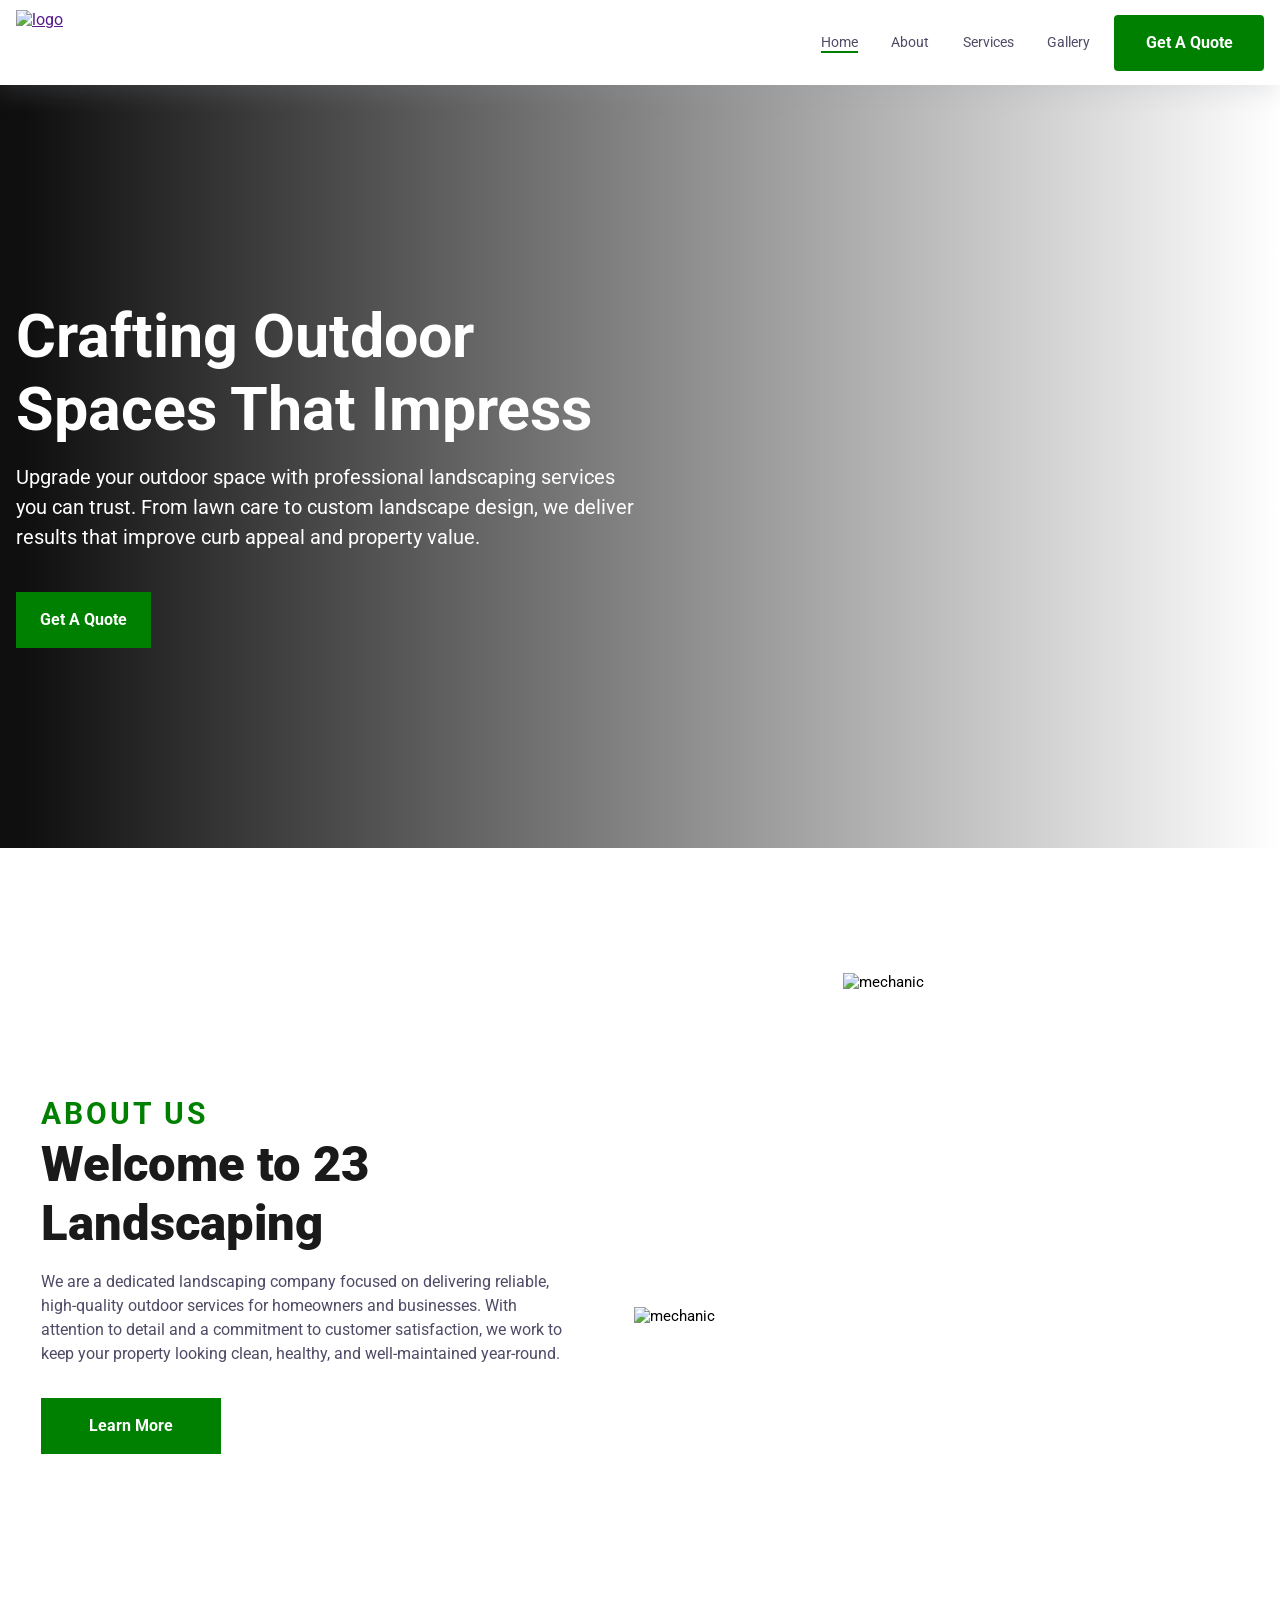
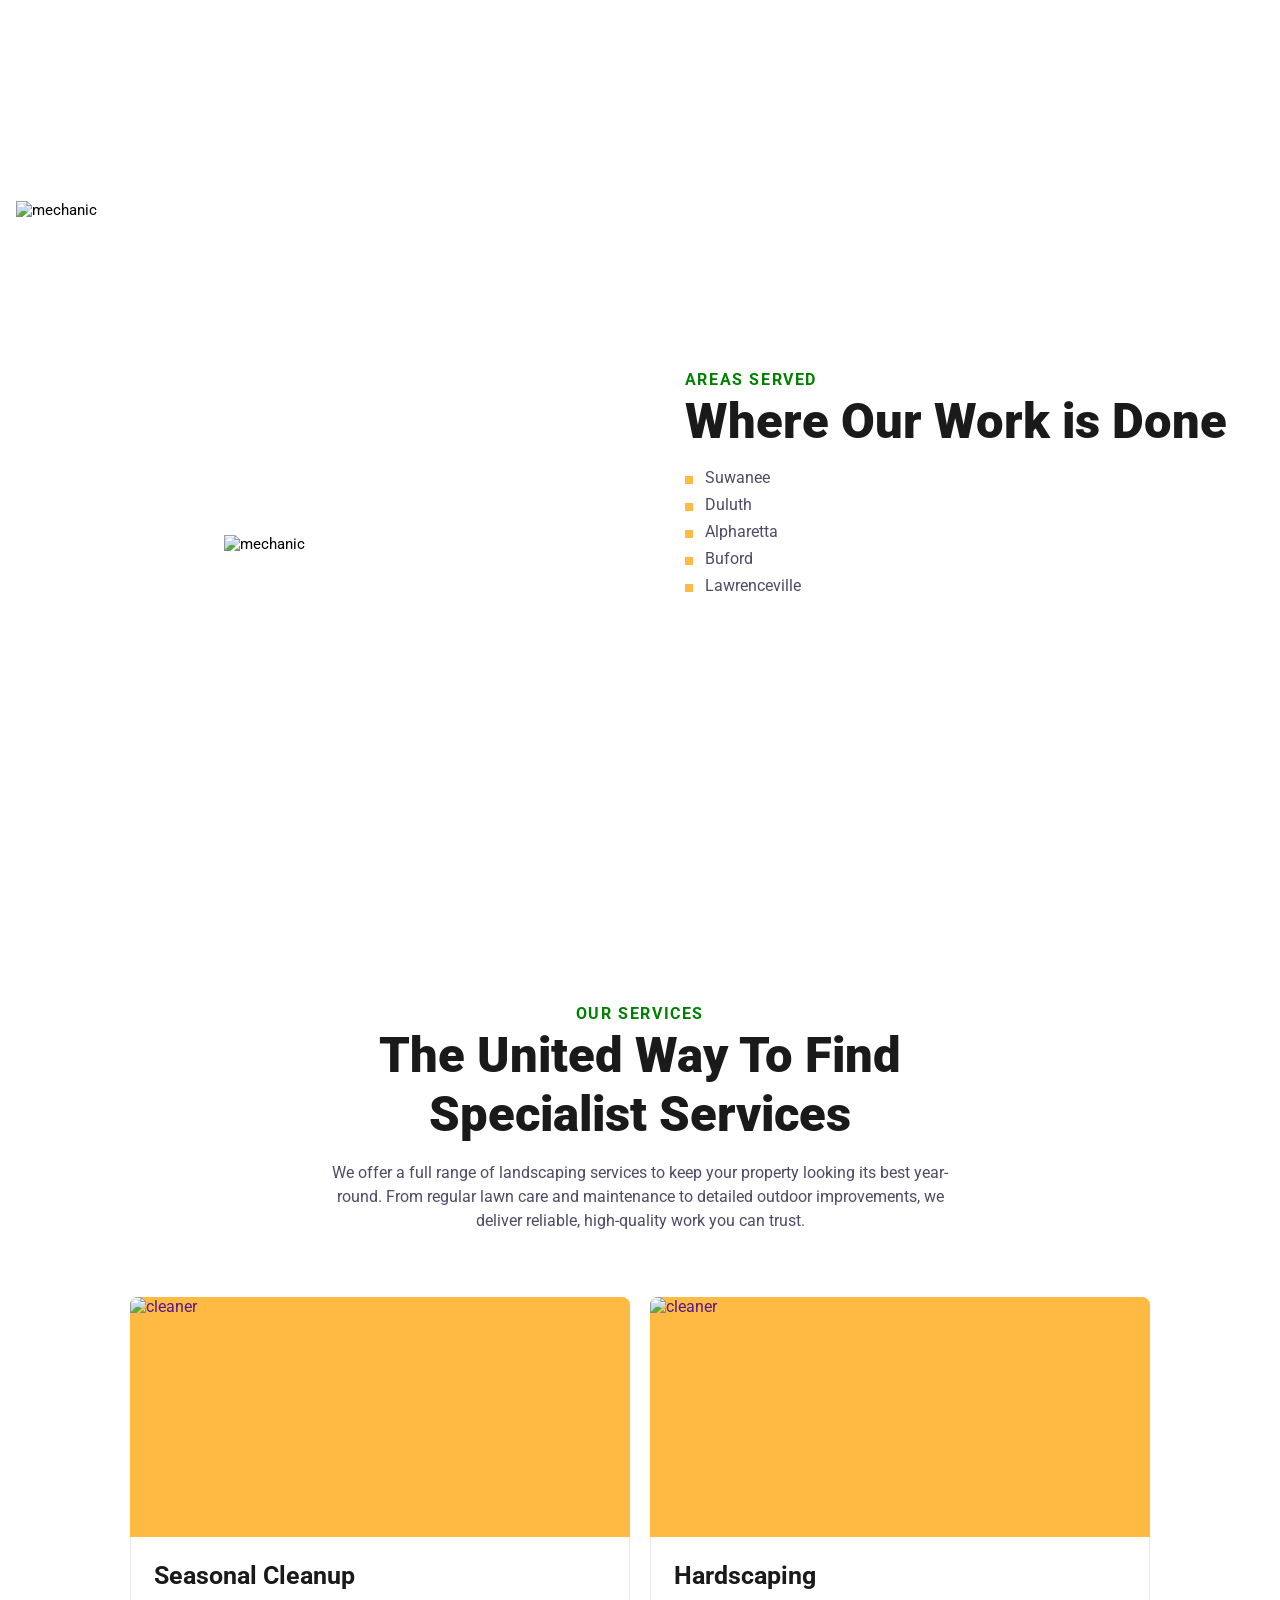
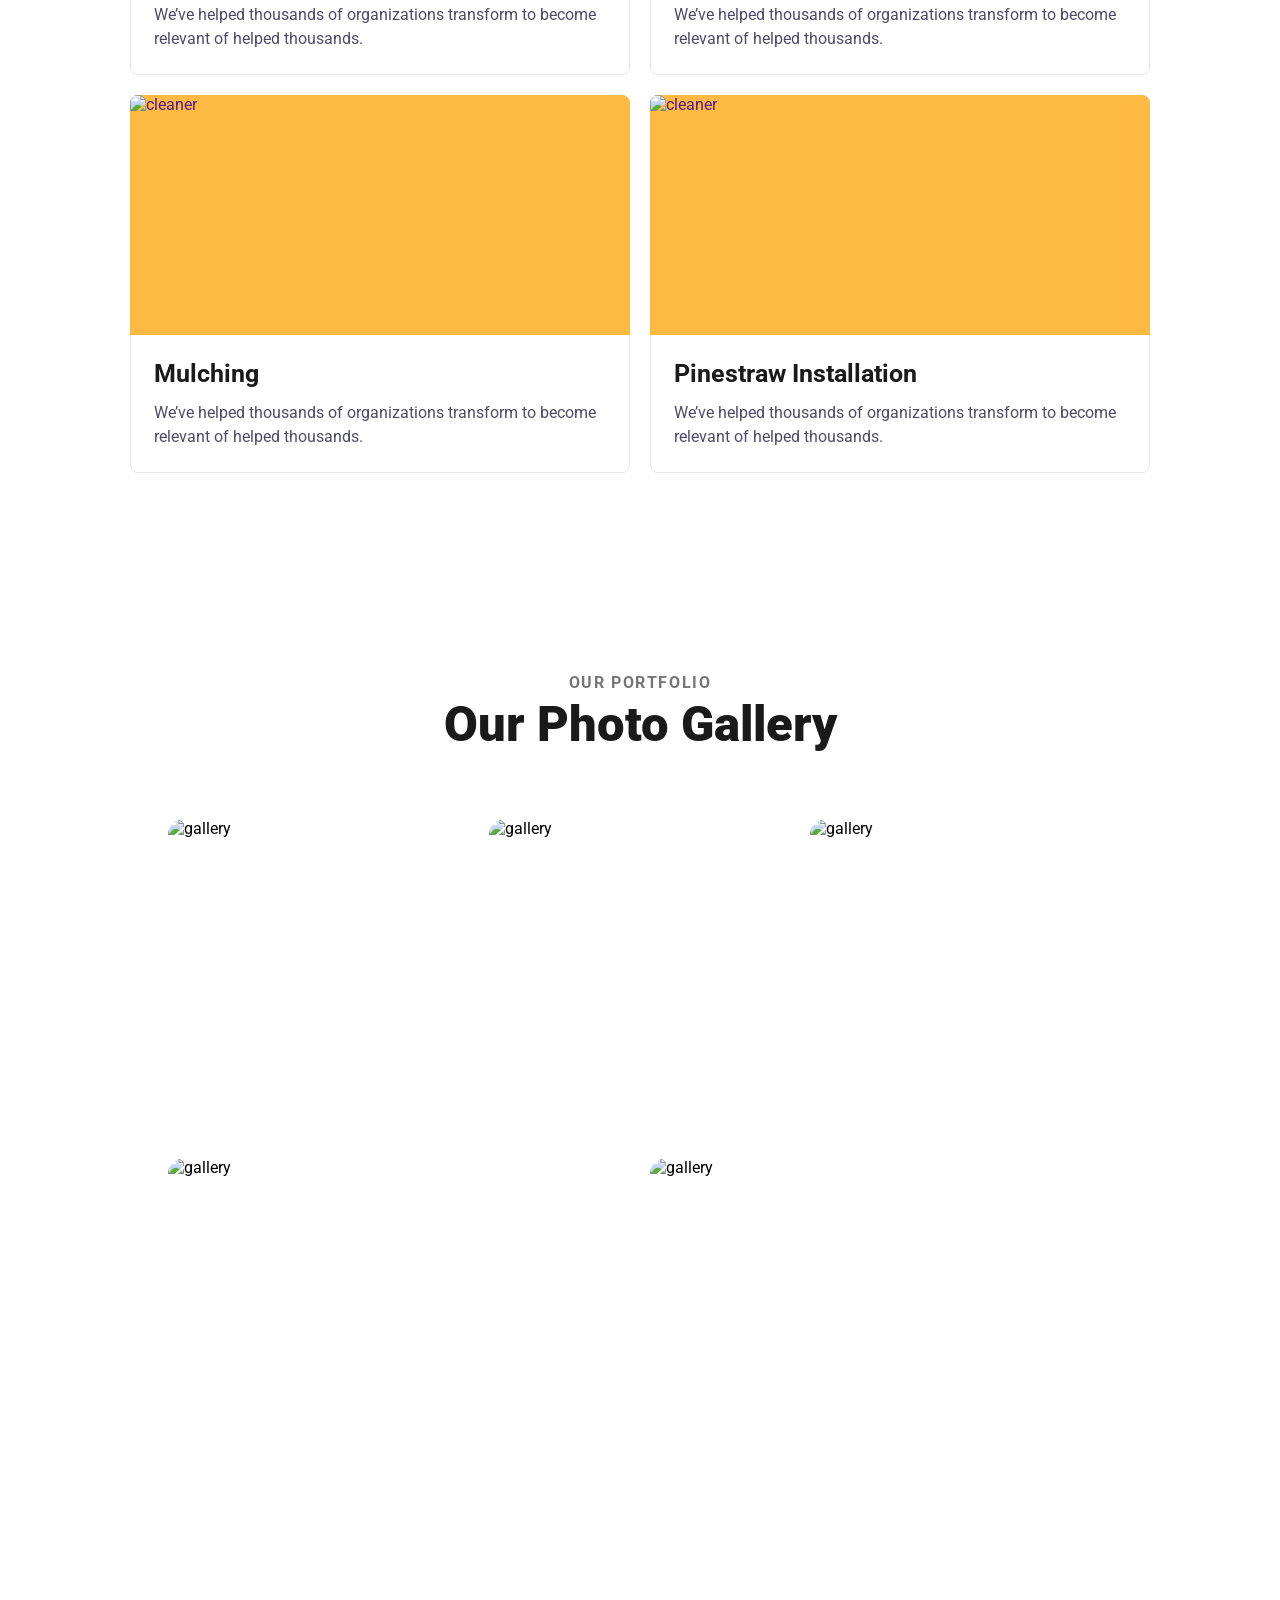
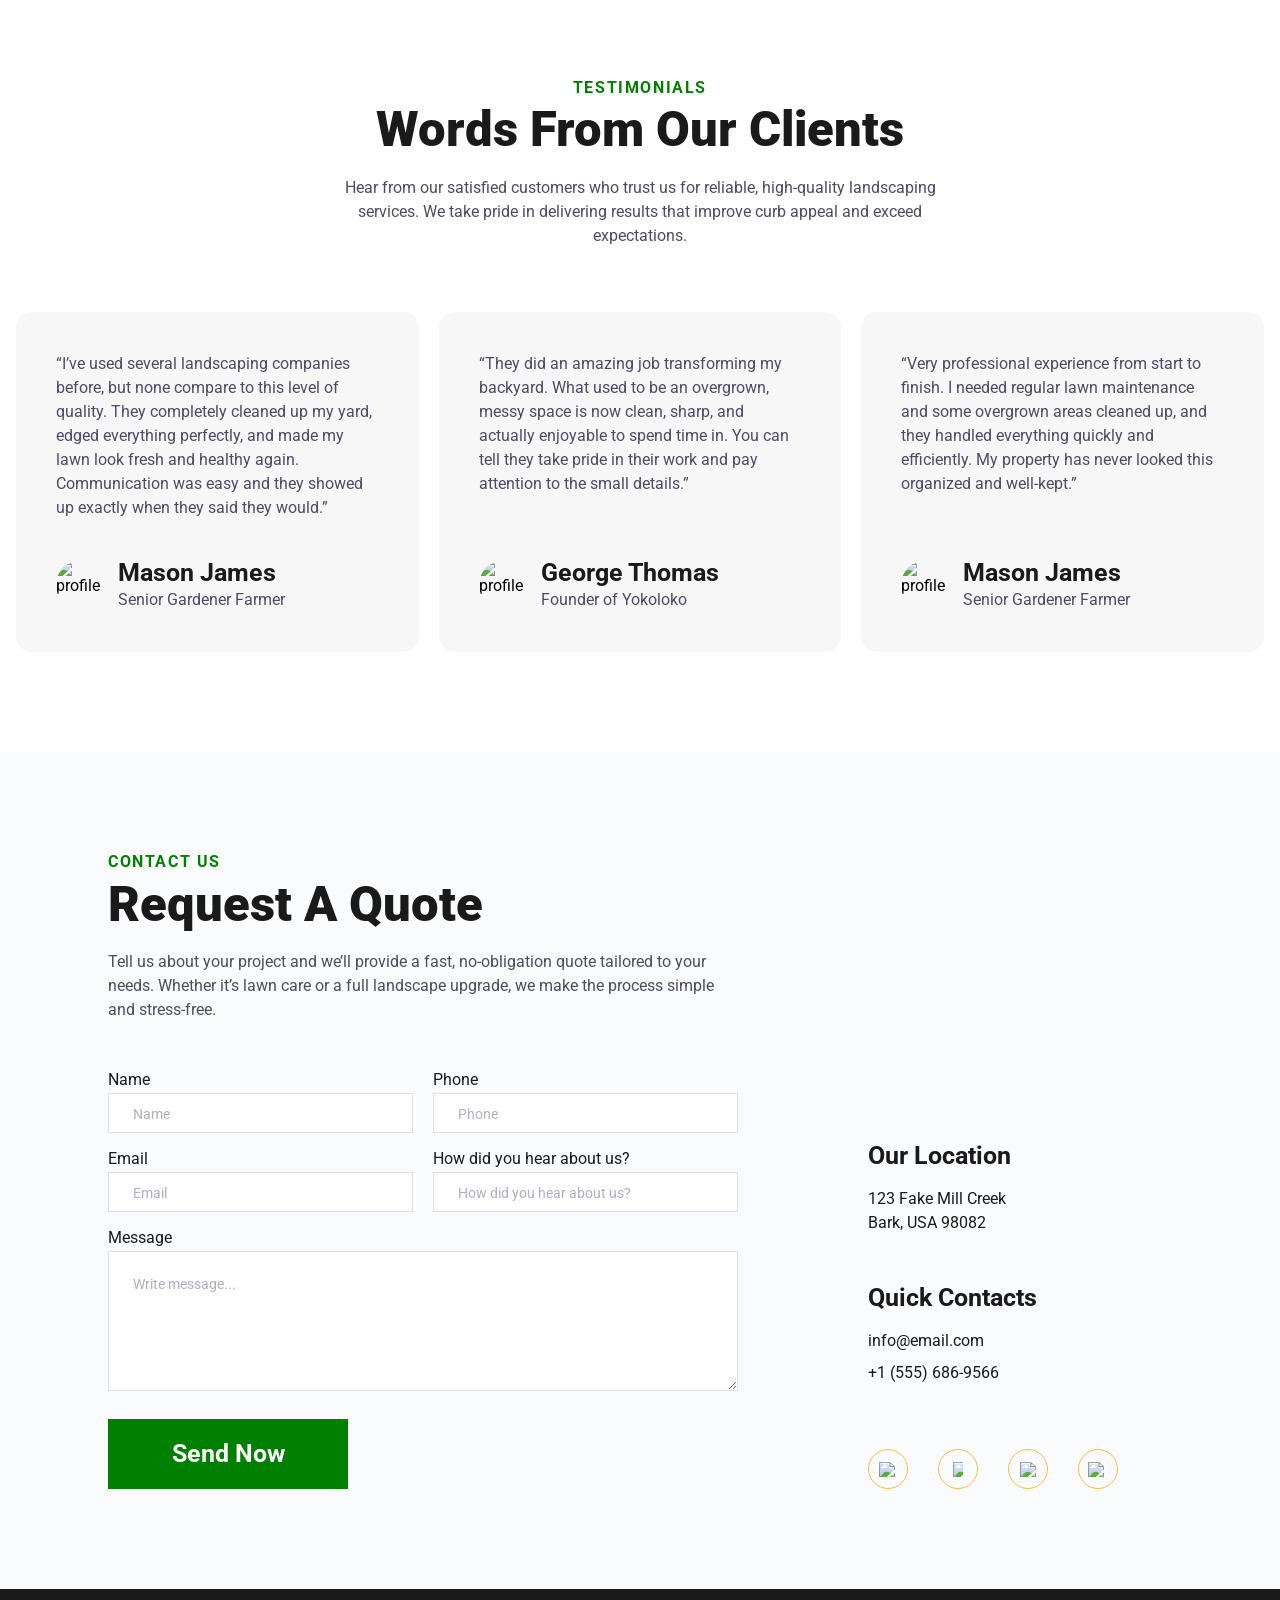
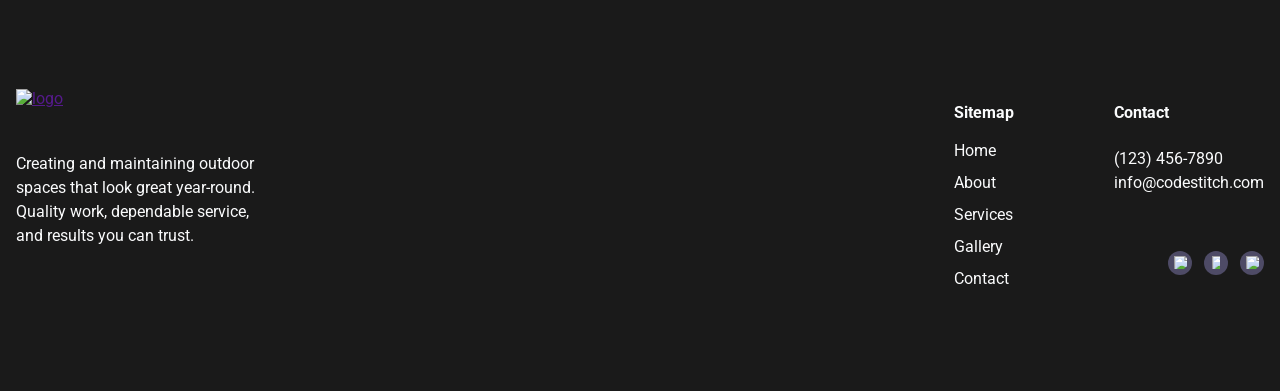
==== index.html @ ae3ed380 "Add files via upload" ====
<!DOCTYPE html>
<html lang="en">
<head>
    <meta charset="UTF-8">
    <meta name="viewport" content="width=device-width, initial-scale=1.0">
    <link href="https://unpkg.com/aos@2.3.1/dist/aos.css" rel="stylesheet">
    <link rel="stylesheet" href="styles.css">
    <title>Document</title>
</head>
<body>
    <!-- ============================================ -->
<!--                 Navigation                   -->
<!-- ============================================ -->

<header id="cs-navigation">
    <div class="cs-container">
        <!--Nav Logo-->
        <a href="" class="cs-logo" aria-label="back to home">
            <img src="https://csimg.nyc3.cdn.digitaloceanspaces.com/Icons%2Flogo-black.svg" alt="logo" width="210" height="29" aria-hidden="true" decoding="async">
        </a>
        <!--Navigation List-->
        <nav class="cs-nav" role="navigation">
            <!--Mobile Nav Toggle-->
            <button class="cs-toggle" aria-label="mobile menu toggle">
                <div class="cs-box" aria-hidden="true">
                    <span class="cs-line cs-line1" aria-hidden="true"></span>
                    <span class="cs-line cs-line2" aria-hidden="true"></span>
                    <span class="cs-line cs-line3" aria-hidden="true"></span>
                </div>
            </button>
            <!-- We need a wrapper div so we can set a fixed height on the cs-ul in case the nav list gets too long from too many dropdowns being opened and needs to have an overflow scroll. This wrapper acts as the background so it can go the full height of the screen and not cut off any overflowing nav items while the cs-ul stops short of the bottom of the screen, which keeps all nav items in view no matter how mnay there are-->
            <div class="cs-ul-wrapper">
                <ul id="cs-expanded" class="cs-ul" aria-expanded="false">
                    <li class="cs-li">
                        <a href="index.html" class="cs-li-link cs-active">
                            Home
                        </a>
                    </li>
                    <li class="cs-li">
                        <a href="about.html" class="cs-li-link">
                            About
                        </a>
                    </li>
                    <li class="cs-li">
                        <a href="services.html" class="cs-li-link">
                            Services
                        </a>
                    </li>
                    <li class="cs-li">
                        <a href="gallery.html" class="cs-li-link">
                            Gallery
                        </a>
                    </li>
                    
                </ul>
            </div>
        </nav>
        <a href="quote.html" class="cs-button-solid cs-nav-button">Get A Quote</a>
        <!--Dark Mode toggle, uncomment button code if you want to enable a dark mode toggle-->
        <!-- <button id="dark-mode-toggle" aria-label="dark mode toggle">
            <svg class="cs-moon" xmlns="http://www.w3.org/2000/svg" viewBox="0 0 480 480" style="enable-background:new 0 0 480 480" xml:space="preserve"><path d="M459.782 347.328c-4.288-5.28-11.488-7.232-17.824-4.96-17.76 6.368-37.024 9.632-57.312 9.632-97.056 0-176-78.976-176-176 0-58.4 28.832-112.768 77.12-145.472 5.472-3.712 8.096-10.4 6.624-16.832S285.638 2.4 279.078 1.44C271.59.352 264.134 0 256.646 0c-132.352 0-240 107.648-240 240s107.648 240 240 240c84 0 160.416-42.688 204.352-114.176 3.552-5.792 3.04-13.184-1.216-18.496z"/></svg>
            <img class="cs-sun" aria-hidden="true" src="https://csimg.nyc3.cdn.digitaloceanspaces.com/Icons%2Fsun.svg" decoding="async" alt="moon" width="15" height="15">
        </button> -->
    </div>
</header>
<!-- ============================================ -->
<!--                    Hero                      -->
<!-- ============================================ -->

<section id="hero-1059">
    <div class="cs-container">
        <div class="cs-content">
            <h1 class="cs-title">Crafting Outdoor Spaces That Impress</h1>
            <p class="cs-text">
               Upgrade your outdoor space with professional landscaping services you can trust. From lawn care to custom landscape design, we deliver results that improve curb appeal and property value.
            </p>
            <a href="quote.html" class="cs-button-solid">Get A Quote</a>
        </div>
    </div>

    <!-- Background Image -->
    <picture class="cs-background">
        <source media="(max-width: 600px)" srcset="https://as2.ftcdn.net/jpg/01/85/97/73/1000_F_185977357_TIxMSZO3cCRmPEjfclaZmpr0Cgdqj2L3.jpg>
        <source media="(min-width: 601px)" srcset="https://as2.ftcdn.net/jpg/01/85/97/73/1000_F_185977357_TIxMSZO3cCRmPEjfclaZmpr0Cgdqj2L3.jpg">
        <img decoding="async" src="https://as2.ftcdn.net/jpg/01/85/97/73/1000_F_185977357_TIxMSZO3cCRmPEjfclaZmpr0Cgdqj2L3.jpg" alt="mechanic" width="2250" height="1500" aria-hidden="true">
    </picture>
</section>
                                

<!-- ============================================ -->
<!--             Side By Side Reverse             -->
<!-- ============================================ -->

<section id="sbsr-1592"   style="margin: 25px;"  data-aos="fade-in" data-aos-duration="1000">
    <div class="cs-container">
        <div class="cs-image-group">
            <!--Top left image-->
            <picture class="cs-picture cs-picture1">
                <!--Mobile Image-->
                <source media="(max-width: 600px)" srcset="https://www.thebulkdepot.com/cdn/shop/files/Raging_red_mulch_in_landscape2_800x.png?v=1765229438">
                <!--Tablet and above Image-->
                <source media="(min-width: 601px)" srcset="https://www.thebulkdepot.com/cdn/shop/files/Raging_red_mulch_in_landscape2_800x.png?v=1765229438">
                <img loading="lazy" decoding="async" src="https://www.thebulkdepot.com/cdn/shop/files/Raging_red_mulch_in_landscape2_800x.png?v=1765229438" alt="mechanic" width="413" height="500">
            </picture>
            <!--Top Right image-->
            <picture class="cs-picture cs-picture2">
                <!--Mobile Image-->
                <source media="(max-width: 600px)" srcset="https://hgtvhome.sndimg.com/content/dam/images/hgtv/stock/2018/1/15/iStock-516844708_colorful-garden-path.jpg.rend.hgtvcom.616.462.suffix/1516141969592.jpeg">
                <!--Tablet and above Image-->
                <source media="(min-width: 601px)" srcset="https://hgtvhome.sndimg.com/content/dam/images/hgtv/stock/2018/1/15/iStock-516844708_colorful-garden-path.jpg.rend.hgtvcom.616.462.suffix/1516141969592.jpeg">
                <img loading="lazy" decoding="async" src="https://hgtvhome.sndimg.com/content/dam/images/hgtv/stock/2018/1/15/iStock-516844708_colorful-garden-path.jpg.rend.hgtvcom.616.462.suffix/1516141969592.jpeg" alt="mechanic" width="413" height="280">
            </picture>
        </div>
        <div class="cs-content">
            <span class="cs-topper" style="font-size: 30px; font-weight: bolder; color: green;" >About us</span>
            <h2 class="cs-title">Welcome to 23 Landscaping</h2>
            <p class="cs-text">
                We are a dedicated landscaping company focused on delivering reliable, high-quality outdoor services for homeowners and businesses. With attention to detail and a commitment to customer satisfaction, we work to keep your property looking clean, healthy, and well-maintained year-round.
            </p>
            <a href="about.html" class="cs-button-solid">Learn More</a>
        </div>
    </div>
</section>

<!-- ============================================ -->
<!--                Side By Side                  -->
<!-- ============================================ -->

<section id="sbs-1591" data-aos="fade-in" data-aos-duration="1000">
    <div class="cs-container">
        <div class="cs-image-group">
            <!--Top left image-->
            <picture class="cs-picture cs-picture1">
                <!--Mobile Image-->
                <source media="(max-width: 600px)" srcset="https://images.landscapingnetwork.com/pictures/images/900x705Max/site_8/block-wall-gray-water-feature-pond-woody-s-custom-landscaping-inc_4736.jpg">
                <!--Tablet and above Image-->
                <source media="(min-width: 601px)" srcset="https://images.landscapingnetwork.com/pictures/images/900x705Max/site_8/block-wall-gray-water-feature-pond-woody-s-custom-landscaping-inc_4736.jpg">
                <img loading="lazy" decoding="async" src="https://images.landscapingnetwork.com/pictures/images/900x705Max/site_8/block-wall-gray-water-feature-pond-woody-s-custom-landscaping-inc_4736.jpg" alt="mechanic" width="413" height="500">
            </picture>
            <!--Top Right image-->
            <picture class="cs-picture cs-picture2">
                <!--Mobile Image-->
                <source media="(max-width: 600px)" srcset="https://ngturf.com/wp-content/uploads/2021/01/lawn-mower-DFXS4Z6-1024x683.jpg">
                <!--Tablet and above Image-->
                <source media="(min-width: 601px)" srcset="https://ngturf.com/wp-content/uploads/2021/01/lawn-mower-DFXS4Z6-1024x683.jpg">
                <img loading="lazy" decoding="async" src="https://ngturf.com/wp-content/uploads/2021/01/lawn-mower-DFXS4Z6-1024x683.jpg" alt="mechanic" width="413" height="280">
            </picture>
        </div>
        <div class="cs-content">
            <span class="cs-topper">Areas Served</span>
            <h2 class="cs-title">Where Our Work is Done</h2>
            <!--                   
    These "Micro Stitches" are to be placed inside the .cs-content group of Side By Side Stitches.  Typically after the .cs-title or .cs-text. They are used to add more design flair to a Stitch as well as convey more information in a different way.
-->

<ul id="list-1165" class="cs-ul">
    <li class="cs-li">Suwanee</li>
    <li class="cs-li">Duluth</li>
    <li class="cs-li">Alpharetta</li>
    <li class="cs-li">Buford</li>
    <li class="cs-li">Lawrenceville</li>
</ul>
                                
        </div>
    </div>
</section>
                                
                                
                                
<!-- ============================================ -->
<!--                   Services                   -->
<!-- ============================================ -->

<section id="services-343">
    <div class="cs-container">
        <div class="cs-content">
            <span class="cs-topper">Our Services</span>
            <h2 class="cs-title">The United Way To Find Specialist Services</h2>
            <p class="cs-text">
                We offer a full range of landscaping services to keep your property looking its best year-round. From regular lawn care and maintenance to detailed outdoor improvements, we deliver reliable, high-quality work you can trust.
            </p>
        </div>
        <ul class="cs-card-group">
            <li class="cs-item">
                <a href="" class="cs-link">
                    <picture class="cs-picture">
                        <source media="(max-width: 600px)" srcset="https://images.squarespace-cdn.com/content/v1/65f35e17d9820021e474b7a2/d510ab65-2041-4295-8ba4-3645d401890b/Seasonal+cleanups+in+Upper+Makefield%2C+Bucks+County%2C+and+Montgomery+County%2C+PA">
                        <source media="(min-width: 601px)" srcset="https://images.squarespace-cdn.com/content/v1/65f35e17d9820021e474b7a2/d510ab65-2041-4295-8ba4-3645d401890b/Seasonal+cleanups+in+Upper+Makefield%2C+Bucks+County%2C+and+Montgomery+County%2C+PA">
                        <img loading="lazy" decoding="async" src="https://images.squarespace-cdn.com/content/v1/65f35e17d9820021e474b7a2/d510ab65-2041-4295-8ba4-3645d401890b/Seasonal+cleanups+in+Upper+Makefield%2C+Bucks+County%2C+and+Montgomery+County%2C+PA" alt="cleaner" width="413" height="240" aria-hidden="true">
                    </picture>
                    <h3 class="cs-h3">Seasonal Cleanup</h3>
                    <p class="cs-item-text">
                        We’ve helped thousands of organizations transform to become relevant of helped thousands.
                    </p>
                </a>
            </li>
            <li class="cs-item">
                <a href="" class="cs-link">
                    <picture class="cs-picture">
                        <source media="(max-width: 600px)" srcset="https://encrypted-tbn0.gstatic.com/images?q=tbn:ANd9GcSiUbr_8ETjsMBVFcSiBzWCfssMdMMzGsUn8w&s">
                        <source media="(min-width: 601px)" srcset="https://encrypted-tbn0.gstatic.com/images?q=tbn:ANd9GcSiUbr_8ETjsMBVFcSiBzWCfssMdMMzGsUn8w&s">
                        <img loading="lazy" decoding="async" src="https://encrypted-tbn0.gstatic.com/images?q=tbn:ANd9GcSiUbr_8ETjsMBVFcSiBzWCfssMdMMzGsUn8w&s" alt="cleaner" width="413" height="240" aria-hidden="true">
                    </picture>
                    <h3 class="cs-h3">Hardscaping</h3>
                    <p class="cs-item-text">
                        We’ve helped thousands of organizations transform to become relevant of helped thousands.
                    </p>
                </a>
            </li>
            <li class="cs-item">
                <a href="" class="cs-link">
                    <picture class="cs-picture">
                        <source media="(max-width: 600px)" srcset="https://sargentsgardens.com/wp-content/uploads/2022/05/BDP-06-Red-Mulch.jpg">
                        <source media="(min-width: 601px)" srcset="https://sargentsgardens.com/wp-content/uploads/2022/05/BDP-06-Red-Mulch.jpg">
                        <img loading="lazy" decoding="async" src="https://sargentsgardens.com/wp-content/uploads/2022/05/BDP-06-Red-Mulch.jpg" alt="cleaner" width="413" height="240" aria-hidden="true">
                    </picture>
                    <h3 class="cs-h3">Mulching</h3>
                    <p class="cs-item-text">
                        We’ve helped thousands of organizations transform to become relevant of helped thousands.
                    </p>
                </a>
            </li>
            <li class="cs-item">
                <a href="" class="cs-link">
                    <picture class="cs-picture">
                        <source media="(max-width: 600px)" srcset="https://www.hafners.com/images/stories/mulch/pine-straw.jpg">
                        <source media="(min-width: 601px)" srcset="https://www.hafners.com/images/stories/mulch/pine-straw.jpg">
                        <img loading="lazy" decoding="async" src="https://www.hafners.com/images/stories/mulch/pine-straw.jpg" alt="cleaner" width="413" height="240" aria-hidden="true">
                    </picture>
                    <h3 class="cs-h3">Pinestraw Installation</h3>
                    <p class="cs-item-text">
                        We’ve helped thousands of organizations transform to become relevant of helped thousands.
                    </p>
                </a>
            </li>
        </ul>
    </div>
</section>
                                
<!-- ============================================ -->
<!--                   Gallery                    -->
<!-- ============================================ -->

<section id="gallery-1152" data-aos="fade-in" data-aos-duration="1000">
    <div class="cs-container">
        <div class="cs-content">
            <span class="cs-topper">Our Portfolio</span>
            <h2 class="cs-title">Our Photo Gallery</h2>
        </div>
        <div class="cs-gallery">
            <!--Picture 1-->
            <picture class="cs-image">
                <source media="(max-width: 600px)" srcset="https://www.extraspace.com/wp-content/uploads/2020/04/landscaping-101.jpg">
                <source media="(min-width: 601px)" srcset="https://www.extraspace.com/wp-content/uploads/2020/04/landscaping-101.jpg">
                <img loading="lazy" decoding="async" src="https://www.extraspace.com/wp-content/uploads/2020/04/landscaping-101.jpg" alt="gallery" width="272" height="320">
            </picture>
            <!--Picture 2-->
            <picture class="cs-image">
                <source media="(max-width: 600px)" srcset="https://i0.wp.com/dennis7dees.com/wp-content/uploads/2021/08/modern-woodland-9.jpg?resize=1080%2C675&ssl=1">
                <source media="(min-width: 601px)" srcset="https://i0.wp.com/dennis7dees.com/wp-content/uploads/2021/08/modern-woodland-9.jpg?resize=1080%2C675&ssl=1">
                <img loading="lazy" decoding="async" src="https://i0.wp.com/dennis7dees.com/wp-content/uploads/2021/08/modern-woodland-9.jpg?resize=1080%2C675&ssl=1" alt="gallery" width="272" height="320">
            </picture>
            <!--Picture 3-->
            <picture class="cs-image">
                <source media="(max-width: 600px)" srcset="https://www.rostlandscaping.com/greenhouse/uploads/2023/12/DJI_0254-HDR-edit-scaled.jpg">
                <source media="(min-width: 601px)" srcset="https://www.rostlandscaping.com/greenhouse/uploads/2023/12/DJI_0254-HDR-edit-scaled.jpg">
                <img loading="lazy" decoding="async" src="https://www.rostlandscaping.com/greenhouse/uploads/2023/12/DJI_0254-HDR-edit-scaled.jpg" alt="gallery" width="272" height="320">
            </picture>
            <!--Picture 4-->
            <picture class="cs-image">
                <source media="(max-width: 600px)" srcset="https://cdn.prod.website-files.com/5cd1e68968db65ba07de7bfb/675bae5947bcdeaa59dcbb1c_Front%20Yard%20Landscaping%20Ideas.jpg">
                <source media="(min-width: 601px)" srcset="https://cdn.prod.website-files.com/5cd1e68968db65ba07de7bfb/675bae5947bcdeaa59dcbb1c_Front%20Yard%20Landscaping%20Ideas.jpg">
                <img loading="lazy" decoding="async" src="https://cdn.prod.website-files.com/5cd1e68968db65ba07de7bfb/675bae5947bcdeaa59dcbb1c_Front%20Yard%20Landscaping%20Ideas.jpg" alt="gallery" width="272" height="320">
            </picture>
            <!--Picture 5-->
            <picture class="cs-image">
                <source media="(max-width: 600px)" srcset="https://www.bloomslandcare.com/wp-content/uploads/2016/10/landscape-design-southlake-tx.jpg">
                <source media="(min-width: 601px)" srcset="https://www.bloomslandcare.com/wp-content/uploads/2016/10/landscape-design-southlake-tx.jpg">
                <img loading="lazy" decoding="async" src="https://www.bloomslandcare.com/wp-content/uploads/2016/10/landscape-design-southlake-tx.jpg" alt="gallery" width="272" height="320">
            </picture>
        </div>
    </div>
</section>

<!-- ============================================ -->
<!--                   Reviews                    -->
<!-- ============================================ -->

<section id="reviews-1455" data-aos="fade-in" data-aos-duration="1000">
    <div class="cs-container">
        <div class="cs-content">
            <!--Yellow Quote-->
            
            <span class="cs-topper">Testimonials</span>
            <h2 class="cs-title">Words From Our Clients</h2>
            <p class="cs-text">
                Hear from our satisfied customers who trust us for reliable, high-quality landscaping services. We take pride in delivering results that improve curb appeal and exceed expectations.
        </div>
        <ul class="cs-card-group">
            <li class="cs-item">
                <p class="cs-review">
                    “I’ve used several landscaping companies before, but none compare to this level of quality. They completely cleaned up my yard, edged everything perfectly, and made my lawn look fresh and healthy again. 
                    Communication was easy and they showed up exactly when they said they would.”
                </p>
                <div class="cs-flex-group">
                    <picture class="cs-picture">
                        <img class="cs-profile" src="https://csimages2.nyc3.digitaloceanspaces.com/Images/People/masonjames.jpg" decoding="async" alt="profile" width="50" height="50" aria-hidden="true" loading="lazy">
                    </picture>
                    <span class="cs-name">
                        Mason James
                        <span class="cs-job">Senior Gardener Farmer</span>
                    </span>
                </div>
            </li>
            <li class="cs-item">
                <p class="cs-review">
                   “They did an amazing job transforming my backyard. What used to be an overgrown, messy space is now clean, sharp, and actually enjoyable to spend time in. You can tell they take pride in their work and pay attention to the small details.”
                </p>
                <div class="cs-flex-group">
                    <picture class="cs-picture">
                        <img class="cs-profile" src="https://csimages2.nyc3.digitaloceanspaces.com/Images/People/georgethomas.jpg" decoding="async" alt="profile" width="50" height="50" aria-hidden="true" loading="lazy">
                    </picture>
                    <span class="cs-name">
                        George Thomas
                        <span class="cs-job">Founder of Yokoloko</span>
                    </span>
                </div>
            </li>
            <li class="cs-item">
                <p class="cs-review">
                    “Very professional experience from start to finish. I needed regular lawn maintenance and some overgrown areas cleaned up, and they handled everything quickly and efficiently. My property has never looked this organized and well-kept.”
                </p>
                <div class="cs-flex-group">
                    <picture class="cs-picture">
                        <img class="cs-profile" src="https://csimages2.nyc3.digitaloceanspaces.com/Images/People/masonjames.jpg" decoding="async" alt="profile" width="50" height="50" aria-hidden="true" loading="lazy">
                    </picture>
                    <span class="cs-name">
                        Mason James
                        <span class="cs-job">Senior Gardener Farmer</span>
                    </span>
                </div>
            </li>
        </ul>
    </div>
</section>
                                

<!-- ============================================ -->
<!--                   Contact                    -->
<!-- ============================================ -->

<section id="contact-569" data-aos="fade-in" data-aos-duration="1000">
    <div class="cs-container">
        <div class="cs-left">
            <div class="cs-content">
                <span class="cs-topper">Contact Us</span>
                <h2 class="cs-title">Request A Quote</h2>
                <p class="cs-text">
                    Tell us about your project and we’ll provide a fast, no-obligation quote tailored to your needs. Whether it’s lawn care or a full landscape upgrade, we make the process simple and stress-free.
                </p>
            </div>
            <!--Form-->
            <form class="cs-form" id="cs-form-569" name="Contact Form" method="post">
                <label class="cs-label">
                    Name
                    <input class="cs-input" required type="text" id="name-569" name="name" placeholder="Name">
                </label>
                <label class="cs-label">
                    Phone
                    <input class="cs-input" required type="text" id="phone-569" name="phone" placeholder="Phone">
                </label>
                <label class="cs-label">
                    Email
                    <input class="cs-input" required type="text" id="email-569" name="email" placeholder="Email">
                </label>
                <label class="cs-label">
                    How did you hear about us?
                    <input class="cs-input" required type="text" id="hear-569" name="heat" placeholder="How did you hear about us?">
                </label>
                <label class="cs-label cs-message">
                    Message
                    <textarea class="cs-input cs-textarea" required name="Message" id="message-569" placeholder="Write message..."></textarea>
                </label>
                <button class="cs-submit" type="submit" style="background-color: green; color: white;">Send Now</button>
            </form>
        </div>
        <div class="cs-right">
            <!--Address-->
            <div class="cs-flex">
                <span class="cs-header">Our Location</span>
                <a href="" class="cs-link">123 Fake Mill Creek<br> Bark, USA 98082</a>
            </div>
            <!--Contacts-->
            <div class="cs-flex">
                <span class="cs-header">Quick Contacts</span>
                <a href="" class="cs-link">info@email.com</a>
                <a href="tel:555-689-9566" class="cs-link cs-phone">+1 (555) 686-9566</a>
            </div>
            <!--Social-->
            <ul class="cs-social">
                <li class="cs-li">
                    <a class="cs-social-link" href="" aria-label="visit twitter">
                        <img class="cs-icon" src="https://csimg.nyc3.cdn.digitaloceanspaces.com/Contact-Page/twitter-gold.svg" alt="icon" width="18" height="15" decoding="async" aria-hidden="true">
                    </a>
                </li>
                <li class="cs-li">
                    <a class="cs-social-link" href="" aria-label="visit facebook">
                        <img class="cs-icon" src="https://csimg.nyc3.cdn.digitaloceanspaces.com/Contact-Page/facebook-gold.svg" alt="icon" width="10" height="15" decoding="async" aria-hidden="true">
                    </a>
                </li>
                <li class="cs-li">
                    <a class="cs-social-link" href="" aria-label="visit linkedin">
                        <img class="cs-icon" src="https://csimg.nyc3.cdn.digitaloceanspaces.com/Contact-Page/linkedin-gold.svg" alt="icon" width="16" height="15" decoding="async" aria-hidden="true">
                    </a>
                </li>
                <li class="cs-li">
                    <a class="cs-social-link" href="" aria-label="visit youtube">
                        <img class="cs-icon" src="https://csimg.nyc3.cdn.digitaloceanspaces.com/Contact-Page/youtube-gold.svg" alt="icon" width="21" height="15" decoding="async" aria-hidden="true">
                    </a>
                </li>
            </ul>
        </div>
    </div>
</section>
                                
                                
<!-- ============================================ -->
<!--                   Footer                     -->
<!-- ============================================ -->

<footer id="cs-footer-269">
    <div class="cs-container">
        <!-- Logo Group -->
        <div class="cs-logo-group">
            <a aria-label="go back to home" class="cs-logo" href="">
                <img class="cs-logo-img light" aria-hidden="true" loading="lazy" decoding="async" src="https://csimg.nyc3.digitaloceanspaces.com/Footer/logo-light.svg" alt="logo" width="240" height="32">
            </a>
            <p class="cs-text">
                Creating and maintaining outdoor spaces that look great year-round. Quality work, dependable service, and results you can trust.
            </p>
        </div>
        <!-- Links -->
        <ul class="cs-nav">
            <li class="cs-nav-li">
                <span class="cs-header">Sitemap</span>
            </li>
            <li class="cs-nav-li">
                <a class="cs-nav-link" href="index.html">Home</a>
            </li>
            <li class="cs-nav-li">
                <a class="cs-nav-link" href="about.html">About</a>
            </li>
            <li class="cs-nav-li">
                <a class="cs-nav-link" href="services.html">Services</a>
            </li>
            <li class="cs-nav-li">
                <a class="cs-nav-link" href="gallery.html">Gallery</a>
            </li>
            <li class="cs-nav-li">
                <a class="cs-nav-link" href="quote.html">Contact</a>
            </li>
        </ul>
        <!-- Contact Info -->
        <ul class="cs-contact">
            <li class="cs-nav-li">
                <span class="cs-header">Contact</span>
            </li>
            <li class="cs-contact-li">
                <a class="cs-contact-link" href="tel: 123-456-7890">(123) 456-7890</a>
            </li>
            <li class="cs-contact-li">
                <a class="cs-contact-link" href="mailto:info@codestitch.com">info@codestitch.com</a>
            </li>
            <!-- Social Media -->
            <li class="cs-contact-li cs-social-group">
                <div class="cs-social">
                    <a class="cs-social-link" aria-label="visit google profile" href="">
                        <img class="cs-social-img" aria-hidden="true" loading="lazy" decoding="async" src="https://csimg.nyc3.digitaloceanspaces.com/Social/google.svg" alt="google" width="11" height="11">
                    </a>
                    <a class="cs-social-link" aria-label="visit facebook profile" href="">
                        <img class="cs-social-img" aria-hidden="true" loading="lazy" decoding="async" src="https://csimg.nyc3.digitaloceanspaces.com/Social/Facebook.svg" alt="facebook" width="6" height="11">
                    </a>
                    <a class="cs-social-link" aria-label="visit instagram profile" href="">
                        <img class="cs-social-img" aria-hidden="true" loading="lazy" decoding="async" src="https://csimg.nyc3.digitaloceanspaces.com/Social/instagram.svg" alt="instagram" width="11" height="11">
                    </a>
                </div>
            </li>
        </ul>
    </div>
</footer>
                                
                                


<script src="script.js"></script>
</body>

<script src="https://unpkg.com/aos@2.3.1/dist/aos.js"></script>
<script>
    AOS.init();
  </script>
</html>
---- styles.css ----
@import url('https://fonts.googleapis.com/css2?family=Mukta:wght@700&family=Poppins:wght@500&family=Roboto+Slab:wght@300;700&family=Roboto:ital,wght@0,400;0,900;1,400&display=swap');

:root {
    /* Add these styles to your global stylesheet, which is used across all site pages. You only need to do this once. All elements in the library derive their variables and base styles from this central sheet, simplifying site-wide edits. For instance, if you want to modify how your h2's appear across the site, you just update it once in the global styles, and the changes apply everywhere. */
    --primary: #008000;
    --primaryLight: #ffba43;
    --secondary: #ffba43;
    --secondaryLight: #ffba43;
    --headerColor: #1a1a1a;
    --bodyTextColor: #4e4b66;
    --bodyTextColorWhite: #fafbfc;
    /* 13px - 16px */
    --topperFontSize: clamp(0.8125rem, 1.6vw, 1rem);
    /* 31px - 49px */
    --headerFontSize: clamp(1.9375rem, 3.9vw, 3.0625rem);
    --bodyFontSize: 1rem;
    /* 60px - 100px top and bottom */
    --sectionPadding: clamp(3.75rem, 7.82vw, 6.25rem) 1rem;
}

body {
    margin: 0;
    padding: 0;
}

*, *:before, *:after {
    /* prevents padding from affecting height and width */
    box-sizing: border-box;
}
.cs-topper {
    font-size: var(--topperFontSize);
    line-height: 1.2em;
    text-transform: uppercase;
    text-align: inherit;
    letter-spacing: .1em;
    font-weight: 700;
    color: var(--primary);
    margin-bottom: 0.25rem;
    display: block;
}

.cs-title {
    font-size: var(--headerFontSize);
    font-weight: 900;
    line-height: 1.2em;
    text-align: inherit;
    max-width: 43.75rem;
    margin: 0 0 1rem 0;
    color: var(--headerColor);
    position: relative;
}

.cs-text {
    font-size: var(--bodyFontSize);
    line-height: 1.5em;
    text-align: inherit;
    width: 100%;
    max-width: 40.625rem;
    margin: 0;
    color: var(--bodyTextColor);
}
                            

*{
    box-sizing: border-box;
    margin: 0;
    padding: 0;
    font-family: 'Roboto', sans-serif;
}


.hero{
    min-height: 100vh;
    width: 100%;
    background: rgba(0,0,0,0.7) url('https://cdn.wallpapersafari.com/4/37/necmzC.jpg');
    background-blend-mode: darken;
    background-position: center;
    background-size: cover;
    position: relative;
}

.text{
    text-align: center;
    position: absolute;
    color: white;
    top:50%;
    left:50%;
    transform: translate(-50%, -50%);
}

.text h1{
    font-size: 40px;
}


/*-- -------------------------- -->
<---     Mobile Navigation      -->
<--- -------------------------- -*/
/* Mobile - 1023px */
@media only screen and (max-width: 63.9375rem) {
  body.cs-open {
    overflow: hidden;
  }
  #cs-navigation {
    width: 100%;
    /* prevents padding and border from affecting height and width */
    box-sizing: border-box;
    padding: 0.75rem 1rem;
    background-color: #fff;
    box-shadow: rgba(149, 157, 165, 0.2) 0px 8px 24px;
    position: fixed;
    z-index: 10000;
  }
  #cs-navigation:before {
    content: "";
    width: 100%;
    height: 0vh;
    background: rgba(0, 0, 0, 0.6);
    opacity: 0;
    display: block;
    position: absolute;
    top: 100%;
    right: 0;
    z-index: -1100;
    transition: height 0.5s, opacity 0.5s;
    -webkit-backdrop-filter: blur(10px);
    backdrop-filter: blur(10px);
  }
  #cs-navigation.cs-active:before {
    height: 150vh;
    opacity: 1;
  }
  #cs-navigation.cs-active .cs-ul-wrapper {
    opacity: 1;
    transform: scaleY(1);
    transition-delay: 0.15s;
  }
  #cs-navigation.cs-active .cs-li {
    opacity: 1;
    transform: translateY(0);
  }
  #cs-navigation .cs-container {
    width: 100%;
    display: flex;
    justify-content: flex-end;
    align-items: center;
  }
  #cs-navigation .cs-logo {
    width: 40%;
    max-width: 9.125rem;
    height: 100%;
    margin: 0 auto 0 0;
    /* prevents padding and border from affecting height and width */
    box-sizing: border-box;
    padding: 0;
    display: flex;
    justify-content: center;
    align-items: center;
    z-index: 10;
  }
  #cs-navigation .cs-logo img {
    width: 100%;
    height: 100%;
    /* ensures the image never overflows the container. It stays contained within it's width and height and expands to fill it then stops once it reaches an edge */
    object-fit: contain;
  }
  #cs-navigation .cs-toggle {
    /* 44px - 48px */
    width: clamp(2.75rem, 6vw, 3rem);
    height: clamp(2.75rem, 6vw, 3rem);
    margin: 0 0 0 auto;
    background-color: transparent;
    border: none;
    border-radius: 0.25rem;
    display: flex;
    justify-content: center;
    align-items: center;
  }
  #cs-navigation .cs-active .cs-line1 {
    top: 50%;
    transform: translate(-50%, -50%) rotate(225deg);
  }
  #cs-navigation .cs-active .cs-line2 {
    top: 50%;
    transform: translate(-50%, -50%) translateY(0) rotate(-225deg);
    transform-origin: center;
  }
  #cs-navigation .cs-active .cs-line3 {
    opacity: 0;
    bottom: 100%;
  }
  #cs-navigation .cs-box {
    /* 24px - 28px */
    width: clamp(1.5rem, 2vw, 1.75rem);
    /* 14px - 16px */
    height: clamp(0.875rem, 1.5vw, 1rem);
    position: relative;
  }
  #cs-navigation .cs-line {
    width: 100%;
    height: 2px;
    background-color: #1a1a1a;
    border-radius: 2px;
    position: absolute;
    left: 50%;
    transform: translateX(-50%);
  }
  #cs-navigation .cs-line1 {
    top: 0;
    transition: transform 0.5s, top 0.3s, left 0.3s;
    animation-duration: 0.7s;
    animation-timing-function: ease;
    animation-direction: normal;
    animation-fill-mode: forwards;
    transform-origin: center;
  }
  #cs-navigation .cs-line2 {
    top: 50%;
    transform: translateX(-50%) translateY(-50%);
    transition: top 0.3s, left 0.3s, transform 0.5s;
    animation-duration: 0.7s;
    animation-timing-function: ease;
    animation-direction: normal;
    animation-fill-mode: forwards;
  }
  #cs-navigation .cs-line3 {
    bottom: 0;
    transition: bottom 0.3s, opacity 0.3s;
  }
  #cs-navigation .cs-ul-wrapper {
    width: 100%;
    height: auto;
    padding-bottom: 2.4em;
    background-color: #fff;
    box-shadow: inset rgba(0, 0, 0, 0.2) 0px 8px 24px;
    opacity: 0;
    position: absolute;
    top: 100%;
    left: 0;
    z-index: -1;
    overflow: hidden;
    transform: scaleY(0);
    transition: transform 0.4s, opacity 0.3s;
    transform-origin: top;
  }
  #cs-navigation .cs-ul {
    width: 100%;
    height: auto;
    max-height: 65vh;
    margin: 0;
    padding: 3rem 0 0 0;
    display: flex;
    flex-direction: column;
    justify-content: flex-start;
    align-items: center;
    gap: 1.25rem;
    overflow: scroll;
  }
  #cs-navigation .cs-li {
    text-align: center;
    list-style: none;
    width: 100%;
    margin-right: 0;
    opacity: 0;
    /* transition from these values */
    transform: translateY(-4.375rem);
    transition: transform 0.6s, opacity 0.9s;
  }
  #cs-navigation .cs-li:nth-of-type(1) {
    transition-delay: 0.05s;
  }
  #cs-navigation .cs-li:nth-of-type(2) {
    transition-delay: 0.1s;
  }
  #cs-navigation .cs-li:nth-of-type(3) {
    transition-delay: 0.15s;
  }
  #cs-navigation .cs-li:nth-of-type(4) {
    transition-delay: 0.2s;
  }
  #cs-navigation .cs-li:nth-of-type(5) {
    transition-delay: 0.25s;
  }
  #cs-navigation .cs-li:nth-of-type(6) {
    transition-delay: 0.3s;
  }
  #cs-navigation .cs-li:nth-of-type(7) {
    transition-delay: 0.35s;
  }
  #cs-navigation .cs-li:nth-of-type(8) {
    transition-delay: 0.4s;
  }
  #cs-navigation .cs-li:nth-of-type(9) {
    transition-delay: 0.45s;
  }
  #cs-navigation .cs-li:nth-of-type(10) {
    transition-delay: 0.5s;
  }
  #cs-navigation .cs-li:nth-of-type(11) {
    transition-delay: 0.55s;
  }
  #cs-navigation .cs-li:nth-of-type(12) {
    transition-delay: 0.6s;
  }
  #cs-navigation .cs-li:nth-of-type(13) {
    transition-delay: 0.65s;
  }
  #cs-navigation .cs-li-link {
    /* 16px - 24px */
    font-size: clamp(1rem, 2.5vw, 1.5rem);
    line-height: 1.2em;
    text-decoration: none;
    margin: 0;
    color: var(--headerColor);
    display: inline-block;
    position: relative;
  }
  #cs-navigation .cs-li-link:before {
    /* active state underline */
    content: "";
    width: 100%;
    height: 1px;
    background: currentColor;
    opacity: 1;
    display: none;
    position: absolute;
    bottom: -0.125rem;
    left: 0;
  }
  #cs-navigation .cs-li-link.cs-active:before {
    display: block;
  }
  #cs-navigation .cs-button-solid {
    display: none;
  }
}
/*-- -------------------------- -->
<---     Desktop Navigation     -->
<--- -------------------------- -*/
/* Small Desktop - 1024px */
@media only screen and (min-width: 64rem) {
  #cs-navigation {
    width: 100%;
    /* prevents padding and border from affecting height and width */
    box-sizing: border-box;
    padding: 0 1rem;
    background-color: #fff;
    box-shadow: rgba(149, 157, 165, 0.2) 0px 8px 24px;
    position: fixed;
    z-index: 10000;
  }
  #cs-navigation .cs-container {
    width: 100%;
    max-width: 80rem;
    margin: auto;
    display: flex;
    justify-content: flex-end;
    align-items: center;
    gap: 1.5rem;
  }
  #cs-navigation .cs-toggle {
    display: none;
  }
  #cs-navigation .cs-logo {
    width: 18.4%;
    max-width: 21.875rem;
    height: 4.0625rem;
    /* margin-right auto pushes everything away from it to the right */
    margin: 0 auto 0 0;
    padding: 0;
    display: flex;
    justify-content: center;
    align-items: center;
    z-index: 100;
  }
  #cs-navigation .cs-logo img {
    width: 100%;
    height: 100%;
    /* ensures the image never overflows the container. It stays contained within it's width and height and expands to fill it then stops once it reaches an edge */
    object-fit: contain;
  }
  #cs-navigation .cs-ul {
    width: 100%;
    margin: 0;
    padding: 0;
    display: flex;
    justify-content: flex-start;
    align-items: center;
    /* 20px - 36px */
    gap: clamp(1.25rem, 2.6vw, 2.25rem);
  }
  #cs-navigation .cs-li {
    list-style: none;
    padding: 2rem 0;
    /* prevent flexbox from squishing it */
    flex: none;
  }
  #cs-navigation .cs-li-link {
    /* 14px - 16px */
    font-size: clamp(0.875rem, 1vw, 1rem);
    line-height: 1.5em;
    text-decoration: none;
    margin: 0;
    color: var(--bodyTextColor);
    display: block;
    position: relative;
  }
  #cs-navigation .cs-li-link:hover:before {
    width: 100%;
  }
  #cs-navigation .cs-li-link.cs-active:before {
    width: 100%;
  }
  #cs-navigation .cs-li-link:before {
    /* active state underline */
    content: "";
    width: 0%;
    height: 2px;
    background: var(--primary);
    opacity: 1;
    display: block;
    position: absolute;
    bottom: 0rem;
    left: 0;
    transition: width 0.3s;
  }
  #cs-navigation .cs-button-solid {
    font-size: 1rem;
    font-weight: 700;
    /* 46px - 56px */
    line-height: clamp(2.875em, 5.5vw, 3.5em);
    text-align: center;
    text-decoration: none;
    min-width: 9.375rem;
    margin: 0;
    /* prevents padding from adding to the width */
    box-sizing: border-box;
    padding: 0 1.5rem;
    color: #fff;
    background-color: var(--primary);
    border-radius: 0.25rem;
    display: inline-block;
    position: relative;
    z-index: 1;
  }
  #cs-navigation .cs-button-solid:before {
    content: "";
    width: 0%;
    height: 100%;
    background: #000;
    opacity: 1;
    border-radius: 0.25rem;
    position: absolute;
    top: 0;
    left: 0;
    z-index: -1;
    transition: width 0.3s;
  }
  #cs-navigation .cs-button-solid:hover:before {
    width: 100%;
  }
}

/*-- -------------------------- -->
<---           Hero             -->
<--- -------------------------- -*/

/* Mobile - 360px */
@media only screen and (min-width: 0rem) {
    #hero-1059 {
        /* Centers button */
        text-align: left;
        /* 200px - 300px - leaving extra space for the navigation */
        padding: clamp(12.5rem, 31.95vw, 18.75rem) 1rem 0;
        /* 130px - 200px */
        padding-bottom: clamp(8.125rem, 16.5vw, 12.5rem);
        position: relative;
        z-index: 1;
    }
    #hero-1059 .cs-background {
        width: 100%;
        height: 100%;
        display: block;
        position: absolute;
        top: 0;
        left: 0;
        z-index: -2;
    }
    #hero-1059 .cs-background:before {
        /* Overlay */
        content: "";
        width: 100%;
        height: 100%;
        background: #1a1a1a;
        opacity: 0.84;
        position: absolute;
        display: block;
        top: 0;
        left: 0;
        z-index: 1;
        /* prevents the cursor from interacting with it */
        pointer-events: none;
    }
    #hero-1059 .cs-background img {
        position: absolute;
        top: 0;
        left: 0;
        height: 100%;
        width: 100%;
        object-fit: cover;
        /* makes the top of the image start at the top of the parent */
        object-position: top;
    }
    #hero-1059 .cs-container {
        width: 100%;
        max-width: 80rem;
        margin: auto;
    }
    #hero-1059 .cs-content {
        /* set text align to left if content needs to be left aligned */
        text-align: center;
        width: 100%;
        max-width: 39.375rem;
        display: flex;
        flex-direction: column;
        /* centers content horizontally, set to flex-start to left align */
        align-items: center;
    }
    #hero-1059 .cs-title {
        /* 39px - 61px */
        font-size: clamp(2.4375rem, 6.4vw, 3.8125rem);
        font-weight: 700;
        line-height: 1.2em;
        text-align: inherit;
        max-width: 51.8125rem;
        margin: 0 auto 1rem 0;
        color: #fff;
        position: relative;
    }
    #hero-1059 .cs-text {
        /* 16px - 20px */
        font-size: clamp(1rem, 1.95vw, 1.25rem);
        line-height: 1.5em;
        text-align: inherit;
        width: 100%;
        /* 464px - 622px */
        max-width: clamp(29rem, 60vw, 38.785rem);
        margin: 0 0 2.5rem 0;
        color: #fff;
    }
    #hero-1059 .cs-button-solid {
        font-size: 1rem;
        /* 46px - 56px */
        line-height: clamp(2.875rem, 5.5vw, 3.5rem);
        text-decoration: none;
        font-weight: 700;
        margin: 0;
        color: #fff;
        padding: 0 1.5rem;
        background-color: var(--primary);
        display: inline-block;
        position: relative;
        z-index: 1;
    }
    #hero-1059 .cs-button-solid:before {
        content: "";
        position: absolute;
        display: block;
        height: 100%;
        width: 0%;
        background: #000;
        opacity: 1;
        top: 0;
        left: 0;
        z-index: -1;
        transition: width 0.3s;
    }
    #hero-1059 .cs-button-solid:hover:before {
        width: 100%;
    }
}
/* Tablet - 768px */
@media only screen and (min-width: 48rem) {
    #hero-1059 .cs-content {
        text-align: left;
        align-items: flex-start;
    }
    #hero-1059 .cs-background:before {
        background: linear-gradient(
            to right,
            rgba(0, 0, 0, 0.94) 0%,
            rgba(0, 0, 0, 0.94) 2%,
            rgba(0, 0, 0, 0) 100%
        );
        opacity: 1;
    }
}

                                

/*-- -------------------------- -->
<---   Side By Side Reverse     -->
<--- -------------------------- -*/

/* Mobile - 360px */
@media only screen and (min-width: 0rem) {
  #sbsr-1592 {
    padding: var(--sectionPadding);
  }
  #sbsr-1592 .cs-container {
    width: 100%;
    /* changes to 1280px at desktop */
    max-width: 34.375rem;
    margin: auto;
    display: flex;
    flex-direction: column;
    align-items: center;
    /* 48px - 64px */
    gap: clamp(3rem, 6vw, 4rem);
  }
  #sbsr-1592 .cs-content {
    /* set text align to left if content needs to be left aligned */
    text-align: left;
    width: 100%;
    max-width: 36.625rem;
    display: flex;
    flex-direction: column;
    /* centers content horizontally, set to flex-start to left align */
    align-items: flex-start;
  }
  #sbsr-1592 .cs-text {
    margin-bottom: 1rem;
  }
  #sbsr-1592 .cs-text:last-of-type {
    margin-bottom: 2rem;
  }
  #sbsr-1592 .cs-button-solid {
    font-size: 1rem;
    /* 46px - 56px */
    line-height: clamp(2.875rem, 5.5vw, 3.5rem);
    text-decoration: none;
    font-weight: 700;
    text-align: center;
    margin: 0;
    color: #fff;
    min-width: 9.375rem;
    padding: 0 3rem;
    background-color: var(--primary);
    display: inline-block;
    position: relative;
    z-index: 1;
    /* prevents padding from adding to the width */
    box-sizing: border-box;
  }
  #sbsr-1592 .cs-button-solid:before {
    content: '';
    position: absolute;
    height: 100%;
    width: 0%;
    background: #000;
    opacity: 1;
    top: 0;
    left: 0;
    z-index: -1;
    transition: width .3s;
  }
  #sbsr-1592 .cs-button-solid:hover:before {
    width: 100%;
  }
  #sbsr-1592 .cs-image-group {
    /* scales the whole group based on the view width size and stop when that vales equals .745em, resets at desktop */
    font-size: min(1.959vw, .745em);
    width: 39.375em;
    /* we set a minimum height so it never gets smaller than this value */
    min-height: 39.25em;
    display: block;
    position: relative;
    z-index: 1;
  }
  #sbsr-1592 .cs-picture {
    position: absolute;
  }
  #sbsr-1592 .cs-picture img {
    width: 100%;
    height: 100%;
    object-fit: cover;
    position: absolute;
    top: 0;
    left: 0;
  }
  #sbsr-1592 .cs-picture1 {
    /* the percentage heights allow them to be responsive to the height of the parent cs-image-group. On desktop, when the felxbox is set to aling-items: stretch, the cs-image group will stretch to fill the height of the parent container. So when you add more content to the cs-content group and make it taller, the cs-image group will get taller with it and every image will stretch with the parent, making this entire group responsive to the changing amounts of content next to it */
    width: 25.8125em;
    height: 79.617834%;
    top: 0;
    right: 0;
    z-index: -1;
  }
  #sbsr-1592 .cs-picture2 {
    width: 25.8125em;
    height: 44.585987%;
    bottom: 0;
    left: 0;
    z-index: 10;
  }
}
/* Tablet 768px */
@media only screen and (min-width: 48rem) {
  #sbsr-1592 .cs-container {
    max-width: 80rem;
    flex-direction: row;
    justify-content: space-between;
    align-items: stretch;
  }
  #sbsr-1592 .cs-content {
    /* this padding sets a minimum gap between the top and bottom of the content div and the top and bottom of the cs-image-group */
    padding: 3.75rem 0;
    /* while the cs-image-group will stretch to fill the height of the parent, this property will ensure that the cs-content group aligns itse;f in the center of the parent div instead of stretching */
    align-self: center;
  }
  #sbsr-1592 .cs-image-group {
    font-size: min(1.2vw, 1em);
    flex: none;
    /* sends it to the right in the 2nd position */
    order: 2;
  }
}
                                
/*-- -------------------------- -->
<---         Services           -->
<--- -------------------------- -*/

/* Mobile - 360px */
@media only screen and (min-width: 0rem) {
    #services-343 {
        padding: var(--sectionPadding);
    }
    #services-343 .cs-container {
        width: 100%;
        /* changes to 1440px at tablet */
        max-width: 34.375rem;
        margin: auto;
        display: flex;
        flex-direction: column;
        align-items: center;
        /* 48px - 64px */
        gap: clamp(3rem, 6vw, 4rem);
    }
    #services-343 .cs-content {
        /* set text align to left if content needs to be left aligned */
        text-align: center;
        width: 100%;
        display: flex;
        flex-direction: column;
        /* centers content horizontally, set to flex-start to left align */
        align-items: center;
    }

    #services-343 .cs-card-group {
        width: 100%;
        padding: 0;
        margin: 0;
        display: flex;
        justify-content: center;
        align-items: center;
        flex-direction: column;
        /* 16px - 20px */
        gap: clamp(1rem, 1.6vw, 1.25rem);
    }
    #services-343 .cs-item {
        list-style: none;
        width: 100%;
        max-width: 31.25rem;
        border-radius: 0.5rem;
        background-color: #fff;
        position: relative;
        z-index: 1;
        transition:
            box-shadow 0.3s,
            transform 0.3s;
    }
    #services-343 .cs-item:hover {
        box-shadow: rgba(149, 157, 165, 0.2) 0px 8px 24px;
        transform: translateY(-0.4375rem);
    }
    #services-343 .cs-item:hover .cs-picture img {
        opacity: 0.3;
        transform: scale(1.1);
    }
    #services-343 .cs-item:hover .cs-h3 {
        color: var(--primaryLight);
    }
    #services-343 .cs-item:before {
        /* border, done in pseudo so it can sit under the picture */
        content: "";
        width: 100%;
        height: 100%;
        border-radius: 0.5rem;
        border: 1px solid #e8e8e8;
        /* prevents border from affecting height and width */
        box-sizing: border-box;
        background: transparent;
        opacity: 1;
        position: absolute;
        display: block;
        top: 0;
        left: 0;
        z-index: -1;
    }
    #services-343 .cs-link {
        text-decoration: none;
        /* 16px - 24px */
        padding-bottom: clamp(1rem, 2.2vw, 1.5rem);
        display: block;
    }
    #services-343 .cs-picture {
        width: 100%;
        height: 15rem;
        /* 16px - 24px */
        margin-bottom: clamp(1rem, 2.2vw, 1.5rem);
        border-radius: 0.5rem 0.5rem 0 0;
        background-color: var(--primaryLight);
        /* clips the img tag corners */
        overflow: hidden;
        display: block;
        position: relative;
        z-index: 10;
    }
    #services-343 .cs-picture img {
        position: absolute;
        top: 0;
        left: 0;
        height: 100%;
        width: 100%;
        object-fit: cover;
        transition:
            transform 0.6s,
            opacity 0.3s;
    }
    #services-343 .cs-h3 {
        /* 20px - 25px */
        font-size: clamp(1.25rem, 3vw, 1.5625rem);
        line-height: 1.2em;
        font-weight: 700;
        color: var(--headerColor);
        margin: 0 0 0.75rem 0;
        /* 16px - 24px */
        padding: 0 clamp(1rem, 2vw, 1.5rem);
        transition: color 0.3s;
    }
    #services-343 .cs-item-text {
        /* 14px - 16px  */
        font-size: clamp(0.875rem, 1.5vw, 1rem);
        line-height: 1.5em;
        color: var(--bodyTextColor);
        margin: 0;
        /* 16px - 24px */
        padding: 0 clamp(1rem, 2.2vw, 1.5rem);
    }
}
/* Tablet - 768px */
@media only screen and (min-width: 48rem) {
    #services-343 .cs-container {
        max-width: 90rem;
    }
    #services-343 .cs-card-group {
        flex-direction: row;
        flex-wrap: wrap;
        align-items: stretch;
    }
    #services-343 .cs-item {
        width: 48.9%;
    }
}
/* Desktop - 1300px */
@media only screen and (min-width: 81.25rem) {
    #services-343 .cs-item {
        /* we do this so it's stackable. You can add any number of reviews you want and they will stack and center in the middle. We dont use grid because if you have an odd number of reviews, they don't stay centered.  They align with their grid lines. If you want 4 reviews in a row, lower the width under 22.5vw or 23% to get the desired sizes fit 4 in a row and then stack when you add more */
        width: clamp(23.8%, 23vw, 23.95%);
    }
}

                                
/*-- -------------------------- -->
<---          Gallery           -->
<--- -------------------------- -*/

/* Mobile - 360px */
@media only screen and (min-width: 0rem) {
    #gallery-1152 {
        padding: var(--sectionPadding);
    }
    #gallery-1152 .cs-container {
        width: 100%;
        /* changes to 1280px at large desktop */
        max-width: 59rem;
        margin: auto;
        display: flex;
        flex-direction: column;
        align-items: center;
        /* 48px - 64px */
        gap: clamp(3rem, 6vw, 4rem);
    }
    #gallery-1152 .cs-content {
        /* set text align to left if content needs to be left aligned */
        text-align: center;
        width: 100%;
        display: flex;
        flex-direction: column;
        /* centers content horizontally, set to flex-start to left align */
        align-items: center;
    }

    #gallery-1152 .cs-topper {
        color: #767676;
    }
    #gallery-1152 .cs-title {
        margin: 0;
    }
    #gallery-1152 .cs-gallery {
        width: 100%;
        /* changes to 100% at tablet */
        max-width: 31.25rem;
        padding: 0;
        margin: 0;
        display: grid;
        grid-template-columns: repeat(12, 1fr);
        /* 16px - 20px */
        gap: clamp(1rem, 1.5vw, 1.25rem);
    }
    #gallery-1152 .cs-image {
        /* 260px - 360px */
        min-height: clamp(16.25rem, 60vw, 20rem);
        border-radius: 1rem;
        /* clips the image corners */
        overflow: hidden;
        display: block;
        grid-column: span 12;
        grid-row: span 1;
        position: relative;
    }
    #gallery-1152 .cs-image img {
        position: absolute;
        top: 0;
        left: 0;
        height: 100%;
        width: 100%;
        /* makes it act like a background image */
        object-fit: cover;
    }
}
/* Tablet - 700px */
@media only screen and (min-width: 43.75rem) {
    #gallery-1152 .cs-gallery {
        max-width: 100%;
        grid-template-rows: 1fr;
    }
    #gallery-1152 .cs-image {
        grid-column: span 4;
    }
    #gallery-1152 .cs-image:nth-of-type(4),
    #gallery-1152 .cs-image:nth-of-type(5) {
        grid-column: span 6;
    }
}
/* Large Desktop - 1300px */
@media only screen and (min-width: 81.25rem) {
    #gallery-1152 .cs-container {
        max-width: 80rem;
    }
    #gallery-1152 .cs-gallery {
        grid-template-columns: repeat(5, 1fr);
    }
    #gallery-1152 .cs-image {
        grid-column: span 1;
    }
    #gallery-1152 .cs-image:nth-of-type(4),
    #gallery-1152 .cs-image:nth-of-type(5) {
        grid-column: span 1;
    }
}

                                
/*-- -------------------------- -->
<---          Contact           -->
<--- -------------------------- -*/

/* Mobile - 360px */
@media only screen and (min-width: 0rem) {
    #contact-569 {
        padding: var(--sectionPadding);
        background-color: #fafbfc;
        position: relative;
        z-index: 1;
    }
    #contact-569 .cs-container {
        width: 100%;
        /* changes to 1064px at desktop */
        max-width: 34.375rem;
        margin: auto;
        display: flex;
        justify-content: center;
        align-items: center;
        flex-direction: column;
        gap: 3rem;
    }
    #contact-569 .cs-left {
        max-width: 39.375rem;
        display: flex;
        flex-direction: column;
        align-items: flex-start;
        gap: 3rem;
    }
    #contact-569 .cs-content {
        /* set text aling to left if content needs to be left aligned */
        text-align: left;
        width: 100%;
        display: flex;
        flex-direction: column;
        /* centers content horizontally, set to flex-start to left align */
        align-items: flex-start;
    }

    #contact-569 .cs-form {
        display: flex;
        justify-content: space-between;
        flex-wrap: wrap;
        align-items: center;
        gap: 1rem;
    }
    #contact-569 .cs-label {
        /* 14px - 16px */
        font-size: clamp(0.875rem, 1.5vw, 1rem);
        width: 100%;
        color: var(--headerColor);
        display: flex;
        flex-direction: column;
        justify-content: center;
        align-items: flex-start;
        gap: 0.25rem;
    }
    #contact-569 .cs-input {
        font-size: 1rem;
        width: 100%;
        height: 2.5rem;
        padding: 0;
        padding-left: 1.5rem;
        color: var(--headerColor);
        background-color: #fff;
        border: 1px solid #e0e0e0;
        /* prevents padding from adding to height and width */
        box-sizing: border-box;
        transition: border-color 0.3s;
    }
    #contact-569 .cs-input:hover {
        border-color: var(--secondary);
    }
    #contact-569 .cs-input:focus {
        outline: 1px solid var(--secondary);
    }
    #contact-569 .cs-input::placeholder {
        color: #7d799c;
        opacity: 0.6;
        font-size: 0.875rem;
    }
    #contact-569 .cs-textarea {
        /* 120px - 140px */
        min-height: clamp(7.5rem, 28vw, 8.75rem);
        padding-top: 1.5rem;
        margin-bottom: 0.75rem;
        font-family: inherit;
    }
    #contact-569 .cs-submit {
        /* 20px - 25px */
        font-size: clamp(1.25rem, 2.6vw, 1.5625rem);
        /* 56px - 70px */
        line-height: clamp(3.5rem, 7vw, 4.375rem);
        text-decoration: none;
        font-weight: 700;
        text-align: center;
        margin: 0;
        color: #1a1a1a;
        border: none;
        width: 100%;
        padding: 0 1.5rem;
        background-color: var(--secondary);
        display: inline-block;
        position: relative;
        z-index: 1;
        /* prevents padding from adding to the width */
        box-sizing: border-box;
        transition: color 0.3s;
    }
    #contact-569 .cs-submit:before {
        content: "";
        position: absolute;
        height: 100%;
        width: 0%;
        background: #000;
        opacity: 1;
        top: 0;
        left: 0;
        z-index: -1;
        transition: width 0.3s;
    }
    #contact-569 .cs-submit:hover {
        color: #fff;
        cursor: pointer;
    }
    #contact-569 .cs-submit:hover:before {
        width: 100%;
    }
    #contact-569 .cs-right {
        width: 100%;
        display: flex;
        align-items: flex-start;
        justify-content: space-between;
        flex-wrap: wrap;
        row-gap: 3rem;
    }
    #contact-569 .cs-flex {
        /* resets to 100% at desktop */
        width: 49%;
        display: flex;
        flex-direction: column;
        align-items: flex-start;
        gap: 1rem;
    }
    #contact-569 .cs-header {
        /* 20px - 25px */
        font-size: clamp(1.25rem, 5vw, 1.5625rem);
        line-height: 1.2em;
        font-weight: 700;
        margin: 0;
        color: var(--headerColor);
        display: block;
    }
    #contact-569 .cs-link {
        /* 14px - 16px */
        font-size: clamp(0.875rem, 1.4vw, 1rem);
        line-height: 1.5em;
        text-decoration: none;
        margin: 0;
        color: var(--headerColor);
        display: block;
    }
    #contact-569 .cs-link:hover {
        text-decoration: underline;
    }
    #contact-569 .cs-phone {
        /* scoot it 8px up to override the 16px gap on the parent and make it 8px */
        margin-top: -0.5rem;
    }
    #contact-569 .cs-social {
        width: 100%;
        margin: 0;
        padding: 0;
        display: flex;
        justify-content: flex-start;
        align-items: center;
        /* 24px - 30px */
        gap: clamp(1.5rem, 3vw, 1.875rem);
    }
    #contact-569 .cs-li {
        list-style: none;
        margin: 0;
        padding: 0;
    }
    #contact-569 .cs-social-link {
        display: flex;
        justify-content: center;
        align-items: center;
        width: 2.5rem;
        height: 2.5rem;
        border: 1px solid var(--secondary);
        border-radius: 50%;
        transition:
            background-color 0.3s,
            transform 0.3s;
    }
    #contact-569 .cs-social-link:hover {
        background-color: var(--secondary);
        transform: translateY(-0.25rem);
    }
    #contact-569 .cs-social-link:hover .cs-icon {
        /* turn icon white */
        filter: grayscale(1) brightness(1000%);
    }
    #contact-569 .cs-icon {
        width: auto;
        height: 0.9375rem;
    }
}
/* Tablet - 650px */
@media only screen and (min-width: 40.625rem) {
    #contact-569 .cs-label {
        width: 48.4%;
    }
    #contact-569 .cs-message {
        width: 100%;
    }
}
/* Small Desktop - 1024px */
@media only screen and (min-width: 64rem) {
    #contact-569 .cs-container {
        max-width: 66.5rem;
        flex-direction: row;
        justify-content: space-between;
        align-items: flex-end;
    }
    #contact-569 .cs-left {
        width: 60%;
    }
    #contact-569 .cs-submit {
        width: 15rem;
    }
    #contact-569 .cs-right {
        width: 19rem;
        flex-direction: column;
        /* prevent flexbox from squishing it */
        flex: none;
    }
    #contact-569 .cs-flex {
        width: 100%;
    }
    #contact-569 .cs-social {
        /* adds an extra 16px + 48px row gap on the parent to make 64px space between */
        margin-top: 1rem;
    }
}

             
/*-- -------------------------- -->
<---          Footer            -->
<--- -------------------------- -*/

/* Mobile - 360px */
@media only screen and (min-width: 0rem) {
    #cs-footer-269 {
        /* 60px - 100px top and bottom */
        padding: clamp(3.75rem, 7.82vw, 6.25rem) 1rem;
        background-color: #1a1a1a;
        /* Navigation Links */
        /* Contact Links */
    }
    #cs-footer-269 .cs-container {
        width: 100%;
        /* reset on tablet */
        max-width: 34.375rem;
        margin: auto;
        display: flex;
        justify-content: flex-start;
        align-items: flex-start;
        flex-wrap: wrap;
        /* 68px - 100px */
        column-gap: clamp(4.25rem, calc(10%), 6.25rem);
    }
    #cs-footer-269 .cs-logo-group {
        /* takes up all the space, lets the other ul's wrap below it */
        width: 100%;
        position: relative;
    }
    #cs-footer-269 .cs-logo {
        /* 210px - 240px */
        width: clamp(13.125rem, 8vw, 15rem);
        height: auto;
        display: block;
        /* 28px - 44px */
        margin-bottom: clamp(1.75rem, 4.17vw, 2.75rem);
    }
    #cs-footer-269 .cs-logo-img {
        width: 100%;
        height: auto;
    }
    #cs-footer-269 .cs-text {
        /* 14px - 16px */
        font-size: clamp(0.875rem, 2.5vw, 1rem);
        line-height: 1.5em;
        margin: 0;
        margin-bottom: 2rem;
        /* changes to 305px at desktop */
        max-width: 33.75rem;
        color: var(--bodyTextColorWhite);
    }
    #cs-footer-269 .cs-nav {
        padding: 0;
        margin: 0;
    }
    #cs-footer-269 .cs-nav-li {
        list-style: none;
        line-height: 1.5em;
        margin-bottom: 0.5rem;
    }
    #cs-footer-269 .cs-nav-li:last-of-type {
        margin-bottom: 0;
    }
    #cs-footer-269 .cs-header {
        font-size: 1rem;
        line-height: 1.5em;
        font-weight: 700;
        margin-bottom: 0.875rem;
        color: var(--bodyTextColorWhite);
        position: relative;
        display: block;
    }
    #cs-footer-269 .cs-nav-link {
        font-size: 1rem;
        text-decoration: none;
        line-height: 1.5em;
        color: var(--bodyTextColorWhite);
        position: relative;
    }
    #cs-footer-269 .cs-nav-link:before {
        /* underline */
        content: "";
        width: 0%;
        height: 0.125rem;
        /* current color of the parent */
        background: currentColor;
        opacity: 1;
        position: absolute;
        display: block;
        bottom: -0.125rem;
        left: 0;
        transition: width 0.3s;
    }
    #cs-footer-269 .cs-nav-link:hover:before {
        width: 100%;
    }
    #cs-footer-269 .cs-contact {
        margin: 0;
        padding: 0;
        width: auto;
        display: flex;
        flex-direction: column;
        align-self: stretch;
    }
    #cs-footer-269 .cs-contact-li {
        list-style: none;
        margin-bottom: 0rem;
    }
    #cs-footer-269 .cs-contact-li:last-of-type {
        margin-bottom: 0;
    }
    #cs-footer-269 .cs-contact-link {
        font-size: 1rem;
        text-decoration: none;
        line-height: 1.5em;
        text-align: left;
        color: var(--bodyTextColorWhite);
        display: inline-block;
    }
    #cs-footer-269 .cs-contact-link:hover {
        text-decoration: underline;
    }
    #cs-footer-269 .cs-address {
        font-size: 1rem;
        margin-bottom: 1.25rem;
    }
    #cs-footer-269 .cs-social-group {
        /* pushes away from the other flex items */
        margin-top: auto;
        margin-left: auto;
    }
    #cs-footer-269 .cs-social {
        display: inline-flex;
        justify-content: flex-start;
        gap: 0.75rem;
    }
    #cs-footer-269 .cs-social-link {
        width: 1.5rem;
        height: 1.5rem;
        background-color: #4e4b66;
        border-radius: 50%;
        display: flex;
        justify-content: center;
        align-items: center;
        position: relative;
        z-index: 1;
        transition:
            transform 0.3s,
            background-color 0.3s;
    }
    #cs-footer-269 .cs-social-link:hover {
        background-color: var(--primary);
        transform: translateY(-0.1875rem);
    }
    #cs-footer-269 .cs-social-img {
        height: 0.8125rem;
        width: auto;
        display: block;
    }
}
/* Tablet - 768px */
@media only screen and (min-width: 48rem) {
    #cs-footer-269 .cs-container {
        max-width: 80rem;
        row-gap: 0;
    }
    #cs-footer-269 .cs-logo-group {
        width: auto;
        /* pushes everything to the right of it as far as possible in a flexbox */
        margin-right: auto;
    }
    #cs-footer-269 .cs-text {
        width: 80%;
        max-width: 19.0625rem;
        margin: 0;
    }
    #cs-footer-269 .cs-nav,
    #cs-footer-269 .cs-contact {
        /* 8px - 12px */
        margin-top: clamp(0.5rem, 1.2vw, 0.75rem);
    }
}

                                
          
/*-- -------------------------- -->
<---       Side By Side         -->
<--- -------------------------- -*/

/* Mobile - 360px */
@media only screen and (min-width: 0rem) {
  #sbs-1591 {
    padding: var(--sectionPadding);
  }
  #sbs-1591 .cs-container {
    width: 100%;
    /* changes to 1280px at desktop */
    max-width: 34.375rem;
    margin: auto;
    display: flex;
    flex-direction: column;
    align-items: center;
    /* 48px - 64px */
    gap: clamp(3rem, 6vw, 4rem);
  }
  #sbs-1591 .cs-content {
    /* set text align to left if content needs to be left aligned */
    text-align: left;
    width: 100%;
    max-width: 36.625rem;
    display: flex;
    flex-direction: column;
    /* centers content horizontally, set to flex-start to left align */
    align-items: flex-start;
  }
  #sbs-1591 .cs-text {
    margin-bottom: 1rem;
  }
  #sbs-1591 .cs-text:last-of-type {
    margin-bottom: 2rem;
  }
  #sbs-1591 .cs-button-solid {
    font-size: 1rem;
    /* 46px - 56px */
    line-height: clamp(2.875rem, 5.5vw, 3.5rem);
    text-decoration: none;
    font-weight: 700;
    text-align: center;
    margin: 0;
    color: #fff;
    min-width: 9.375rem;
    padding: 0 3rem;
    background-color: var(--primary);
    display: inline-block;
    position: relative;
    z-index: 1;
    /* prevents padding from adding to the width */
    box-sizing: border-box;
  }
  #sbs-1591 .cs-button-solid:before {
    content: '';
    position: absolute;
    height: 100%;
    width: 0%;
    background: #000;
    opacity: 1;
    top: 0;
    left: 0;
    z-index: -1;
    transition: width .3s;
  }
  #sbs-1591 .cs-button-solid:hover:before {
    width: 100%;
  }
  #sbs-1591 .cs-image-group {
    /* scales the whole group based on the view width size and stop when that vales equals .745em, resets at desktop */
    font-size: min(1.959vw, .745em);
    width: 39.375em;
    /* we set a minimum height so it never gets smaller than this value */
    min-height: 39.25em;
    display: block;
    position: relative;
    z-index: 1;
  }
  #sbs-1591 .cs-picture {
    position: absolute;
  }
  #sbs-1591 .cs-picture img {
    width: 100%;
    height: 100%;
    object-fit: cover;
    position: absolute;
    top: 0;
    left: 0;
  }
  #sbs-1591 .cs-picture1 {
    /* the percentage heights allow them to be responsive to the height of the parent cs-image-group. On desktop, when the felxbox is set to aling-items: stretch, the cs-image group will stretch to fill the height of the parent container. So when you add more content to the cs-content group and make it taller, the cs-image group will get taller with it and every image will stretch with the parent, making this entire group responsive to the changing amounts of content next to it */
    width: 25.8125em;
    height: 79.617834%;
    top: 0;
    left: 0;
    z-index: -1;
  }
  #sbs-1591 .cs-picture2 {
    width: 25.8125em;
    height: 44.585987%;
    bottom: 0;
    right: 0;
    z-index: 10;
  }
}
/* Tablet - 768px */
@media only screen and (min-width: 48rem) {
  #sbs-1591 .cs-container {
    max-width: 80rem;
    flex-direction: row;
    justify-content: space-between;
    align-items: stretch;
  }
  #sbs-1591 .cs-content {
    /* this padding sets a minimum gap between the top and bottom of the content div and the top and bottom of the cs-image-group */
    padding: 3.75rem 0;
    /* while the cs-image-group will stretch to fill the height of the parent, this property will ensure that the cs-content group aligns itse;f in the center of the parent div instead of stretching */
    align-self: center;
  }
  #sbs-1591 .cs-image-group {
    font-size: min(1.2vw, 1em);
    flex: none;
  }
}
                                
/*-- -------------------------- -->
<---         Why Choose         -->
<--- -------------------------- -*/

/* Mobile - 360px */
@media only screen and (min-width: 0rem) {
    #why-choose-892 {
        /* Centers Button */
        text-align: center;
        padding: var(--sectionPadding);
        /* prevents the arrow from causing an overflow */
        overflow: hidden;
        position: relative;
        z-index: 1;
    }
    #why-choose-892 .cs-container {
        width: 100%;
        /* changes to 1280px at tablet */
        max-width: 34.375rem;
        margin: auto;
        display: flex;
        flex-direction: column;
        align-items: center;
        /* 48px - 64px */
        gap: clamp(3rem, 6vw, 4rem);
        position: relative;
    }
    #why-choose-892 .cs-content {
        /* set text align to left if content needs to be left aligned */
        text-align: center;
        width: 100%;
        display: flex;
        flex-direction: column;
        /* centers content horizontally, set to flex-start to left align */
        align-items: center;
    }
    #why-choose-892 .cs-topper {
        font-size: var(--topperFontSize);
        line-height: 1.2em;
        text-transform: uppercase;
        text-align: inherit;
        letter-spacing: 0.1em;
        font-weight: 700;
        color: var(--primary);
        margin-bottom: 0.25rem;
        display: block;
    }
    #why-choose-892 .cs-title {
        font-size: var(--headerFontSize);
        font-weight: 900;
        line-height: 1.2em;
        text-align: inherit;
        max-width: 43.75rem;
        margin: 0 0 1rem 0;
        color: var(--headerColor);
        position: relative;
    }
    #why-choose-892 .cs-text {
        font-size: var(--bodyFontSize);
        line-height: 1.5em;
        text-align: inherit;
        width: 100%;
        max-width: 40.625rem;
        margin: 0;
        color: var(--bodyTextColor);
    }
    #why-choose-892 .cs-text {
        max-width: 62.5rem;
    }
    #why-choose-892 .cs-button-solid {
        font-size: 1rem;
        /* 46px - 56px */
        line-height: clamp(2.875rem, 5.5vw, 3.5rem);
        text-decoration: none;
        font-weight: 700;
        text-align: center;
        margin: 0;
        color: #fff;
        min-width: 9.375rem;
        padding: 0 1.5rem;
        background-color: var(--primary);
        border-radius: 0.25rem;
        display: inline-block;
        position: relative;
        z-index: 1;
        /* prevents padding from adding to the width */
        box-sizing: border-box;
    }
    #why-choose-892 .cs-button-solid:before {
        content: "";
        position: absolute;
        height: 100%;
        width: 0%;
        background: #000;
        opacity: 1;
        top: 0;
        left: 0;
        z-index: -1;
        border-radius: 0.25rem;
        transition: width 0.3s;
    }
    #why-choose-892 .cs-button-solid:hover:before {
        width: 100%;
    }
    #why-choose-892 .cs-card-group {
        width: 100%;
        margin: 0;
        padding: 0;
        display: grid;
        grid-template-columns: repeat(6, 1fr);
        /* 16px - 20px */
        gap: clamp(1rem, 2vw, 1.25rem);
    }
    #why-choose-892 .cs-item {
        width: 100%;
        text-align: left;
        list-style: none;
        /* 20px - 32px */
        padding: clamp(1.25rem, 2.3vw, 2rem);
        background-color: green;
        border-radius: 1rem;
        /* prevents padding and border from affecting height and width */
        box-sizing: border-box;
        display: flex;
        flex-direction: column;
        justify-content: flex-start;
        align-items: flex-start;
        grid-column: span 6;
        position: relative;
        z-index: 1;
    }
    #why-choose-892 .cs-icon {
        width: 3rem;
        height: auto;
        margin: 0 0 1.25rem 0;
        display: block;
    }
    #why-choose-892 .cs-h3 {
        font-size: 1.25rem;
        line-height: 1.5em;
        margin: 0 0 0.75rem 0;
        color: var(--headerColor);
        transition: color 0.3s;
    }
    #why-choose-892 .cs-item-text {
        /* 14px - 16px */
        font-size: clamp(0.875rem, 1.5vw, 1rem);
        line-height: 1.5em;
        margin: 0;
        color: white;
        transition: color 0.3s;
    }
    #why-choose-892 .cs-floater {
        width: 21.9375rem;
        height: auto;
        display: none;
        position: absolute;
        top: -13.75rem;
        right: -3.75rem;
        transform: rotate(-66deg);
    }
}
/* Tablet - 768px */
@media only screen and (min-width: 48rem) {
    #why-choose-892 .cs-container {
        max-width: 80rem;
    }
    #why-choose-892 .cs-item {
        grid-column: span 2;
    }
    #why-choose-892 .cs-floater {
        display: block;
    }
}

                                
/*-- -------------------------- -->
<---          Reviews           -->
<--- -------------------------- -*/

/* Mobile - 360px */
@media only screen and (min-width: 0rem) {
  #reviews-1455 {
    padding: var(--sectionPadding);
  }
  #reviews-1455 .cs-container {
    width: 100%;
    max-width: 80rem;
    margin: auto;
    display: flex;
    flex-direction: column;
    align-items: center;
    /* 48px - 64px */
    gap: clamp(3rem, 6vw, 4rem);
  }
  #reviews-1455 .cs-content {
    /* set text align to left if content needs to be left aligned */
    text-align: center;
    width: 100%;
    display: flex;
    flex-direction: column;
    /* centers content horizontally, set to flex-start to left align */
    align-items: center;
  }
  #reviews-1455 .cs-card-group {
    padding: 0;
    margin: 0;
    display: flex;
    justify-content: center;
    align-items: center;
    flex-direction: column;
    /* 16px - 20px */
    gap: clamp(1rem, 2.5vw, 1.25rem);
  }
  #reviews-1455 .cs-item {
    list-style: none;
    width: 100%;
    max-width: 39.375rem;
    /* 20px - 40px top & bottom */
    /* 20px - 40px left & right */
    padding: clamp(1.25rem, 3.15vw, 2.5rem) clamp(1.25rem, 3.15vw, 2.5rem);
    background-color: #f7f7f7;
    border-radius: 1rem;
    /* prevents padding from adding to height and width */
    box-sizing: border-box;
    display: flex;
    justify-content: center;
    align-items: flex-start;
    flex-direction: column;
    position: relative;
  }
  #reviews-1455 .cs-quote {
    /* 48px - 72px */
    width: clamp(3rem, 6vw, 4.5rem);
    height: auto;
    margin-bottom: 2rem;
  }
  #reviews-1455 .cs-review {
    /* 14px - 16px */
    font-size: clamp(0.875rem, 1.6vw, 1rem);
    line-height: 1.5em;
    margin: 0;
    /* 20px - 40px */
    margin-bottom: clamp(1.25rem, 3vw, 2.5rem);
    color: var(--bodyTextColor);
  }
  #reviews-1455 .cs-flex-group {
    /* this margin top auto will push everything up and force the cs-flex-group to the bottom of the container. This is to account for review cards with different heights because of more or less text and makes the cards more responsive to changing text */
    margin-top: auto;
    display: flex;
    justify-content: flex-start;
    align-items: center;
    gap: 0.75rem;
  }
  #reviews-1455 .cs-profile {
    width: 3.125rem;
    height: auto;
    border-radius: 50%;
    /* clips image corners to make circle */
    overflow: hidden;
    position: relative;
    display: block;
  }
  #reviews-1455 .cs-profile img {
    position: absolute;
    top: 0;
    left: 0;
    height: 100%;
    width: 100%;
    /* makes the image behave like a background image */
    object-fit: cover;
  }
  #reviews-1455 .cs-name {
    /* 20px - 25px */
    font-size: clamp(1.25rem, 2.3vw, 1.5625rem);
    line-height: 1.2em;
    font-weight: 700;
    margin: 0;
    /* in case one card has more text than the other, this pushes up against the review text so the name and title are always at the bottom. Only works if parent is a flexbox */
    margin-top: auto;
    color: var(--headerColor);
    display: block;
  }
  #reviews-1455 .cs-job {
    /* 14px - 16px */
    font-size: clamp(0.875rem, 1.6vw, 1rem);
    line-height: 1.5em;
    font-weight: 400;
    margin: 0;
    color: var(--bodyTextColor);
    display: block;
  }
}
/* Tablet - 768px */
@media only screen and (min-width: 48rem) {
  #reviews-1455 .cs-card-group {
    flex-direction: row;
    justify-content: space-between;
    align-items: stretch;
  }
}
                                
/*-- -------------------------- -->
<---         Services           -->
<--- -------------------------- -*/

/* Mobile - 360px */
@media only screen and (min-width: 0rem) {
    #services-342 {
        padding: var(--sectionPadding);
    }
    #services-342 .cs-container {
        width: 100%;
        max-width: 80rem;
        margin: auto;
        display: flex;
        flex-direction: column;
        align-items: center;
        /* 48px - 64px */
        gap: clamp(3rem, 6vw, 4rem);
    }
    #services-342 .cs-content {
        /* set text align to left if content needs to be left aligned */
        text-align: center;
        width: 100%;
        display: flex;
        flex-direction: column;
        /* centers content horizontally, set to flex-start to left align */
        align-items: center;
    }

    #services-342 .cs-card-group {
        width: 100%;
        padding: 0;
        margin: 0;
        display: flex;
        justify-content: center;
        align-items: center;
        flex-direction: column;
        /* 16px - 20px */
        gap: clamp(1rem, 1.6vw, 1.25rem);
    }
    #services-342 .cs-item {
        list-style: none;
        width: 100%;
        max-width: 31.25rem;
        border-radius: 0.5rem;
        position: relative;
        z-index: 1;
        transition:
            box-shadow 0.3s,
            transform 0.3s;
    }
    #services-342 .cs-item:hover {
        box-shadow: rgba(149, 157, 165, 0.2) 0px 8px 24px;
        transform: translateY(-0.4375rem);
    }
    #services-342 .cs-item:hover .cs-picture img {
        opacity: 0.3;
        transform: scale(1.1);
    }
    #services-342 .cs-item:hover .cs-h3 {
        color: var(--primaryLight);
    }
    #services-342 .cs-item:before {
        /* border, done in pseudo so it can sit under the picture */
        content: "";
        width: 100%;
        height: 100%;
        border-radius: 0.5rem;
        border: 1px solid #e8e8e8;
        /* prevents border from affecting height and width */
        box-sizing: border-box;
        background: transparent;
        opacity: 1;
        position: absolute;
        display: block;
        top: 0;
        left: 0;
        z-index: -1;
    }
    #services-342 .cs-link {
        text-decoration: none;
        /* 16px - 24px */
        padding-bottom: clamp(1rem, 2.2vw, 1.5rem);
        display: block;
    }
    #services-342 .cs-picture {
        width: 100%;
        height: 15rem;
        /* 16px - 24px */
        margin-bottom: clamp(1rem, 2.2vw, 1.5rem);
        border-radius: 0.5rem 0.5rem 0 0;
        background-color: var(--primaryLight);
        /* clips the img tag corners */
        overflow: hidden;
        display: block;
        position: relative;
        z-index: 10;
    }
    #services-342 .cs-picture img {
        position: absolute;
        top: 0;
        left: 0;
        height: 100%;
        width: 100%;
        object-fit: cover;
        transition:
            transform 0.6s,
            opacity 0.3s;
    }
    #services-342 .cs-h3 {
        /* 20px - 25px */
        font-size: clamp(1.25rem, 3vw, 1.5625rem);
        line-height: 1.2em;
        font-weight: 700;
        color: var(--headerColor);
        margin: 0 0 0.75rem 0;
        /* 16px - 24px */
        padding: 0 clamp(1rem, 2vw, 1.5rem);
        transition: color 0.3s;
    }
    #services-342 .cs-item-text {
        /* 14px - 16px  */
        font-size: clamp(0.875rem, 1.5vw, 1rem);
        line-height: 1.5em;
        color: var(--bodyTextColor);
        margin: 0;
        /* 16px - 24px */
        padding: 0 clamp(1rem, 2.2vw, 1.5rem);
    }
}
/* Tablet - 768px */
@media only screen and (min-width: 48rem) {
    #services-342 .cs-card-group {
        flex-direction: row;
        flex-wrap: wrap;
    }
    #services-342 .cs-item {
        /* we do this so it's stackable. You can add any number of reviews you want and they will stack and center in the middle. We don't use grid because if you have an odd number of cards, they don't stay centered, they align with their grid lines. This way its more FLEX-ible*/
        width: clamp(31.85%, 30.5vw, 32.28%);
    }
}

                                

/*-- -------------------------- -->
<---          Gallery           -->
<--- -------------------------- -*/

/* Mobile - 360px */
@media only screen and (min-width: 0rem) {
    #gallery-45 {
        padding: var(--sectionPadding);
        position: relative;
        /* Prevents overflow from the image going off screen */
        overflow: hidden;
    }
    #gallery-45 .cs-container {
        width: 100%;
        max-width: 80rem;
        margin: auto;
        display: flex;
        flex-direction: column;
        align-items: center;
        /* 48px - 64px */
        gap: clamp(3rem, 6vw, 4rem);
    }
    #gallery-45 .cs-content {
        /* set text align to left if content needs to be left aligned */
        text-align: center;
        width: 100%;
        display: flex;
        flex-direction: column;
        /* centers content horizontally, set to flex-start to left align */
        align-items: center;
    }

    #gallery-45 .cs-image-group {
        width: 100%;
        margin: 0;
        padding: 0;
        display: flex;
        flex-direction: column;
        align-items: center;
        /* 16px - 20px */
        gap: clamp(1rem, 1.5vw, 1.25rem);
    }
    #gallery-45 .cs-item {
        list-style: none;
        width: 100%;
        height: 100%;
        aspect-ratio: 1;
        margin: 0;
        position: relative;
        display: block;
    }
    #gallery-45 .cs-item:hover .cs-hover-box {
        opacity: 1;
    }
    #gallery-45 .cs-item:hover .cs-icon {
        /* return to original position */
        transform: rotateY(0);
    }
    #gallery-45 .cs-item:hover .cs-h3 {
        opacity: 1;
        /* Return to original position */
        transform: translateY(0);
    }
    #gallery-45 .cs-item:hover .cs-hover-box-text {
        opacity: 1;
        /* Return to original position */
        transform: translateY(0);
    }
    #gallery-45 .cs-picture {
        margin: auto;
        width: 100%;
        height: 100%;
        display: block;
        position: relative;
    }
    #gallery-45 .cs-picture img {
        position: absolute;
        top: 0;
        left: 0;
        height: 100%;
        width: 100%;
        object-fit: cover;
    }
    #gallery-45 .cs-button-solid {
        font-size: 1rem;
        /* 46px - 56px */
        line-height: clamp(2.875rem, 5.5vw, 3.5rem);
        text-decoration: none;
        font-weight: 700;
        text-align: center;
        margin: 0;
        color: #fff;
        min-width: 9.375rem;
        padding: 0 1.5rem;
        background-color: var(--primary);
        border-radius: 0.25rem;
        display: inline-block;
        position: relative;
        z-index: 1;
        /* prevents padding from adding to the width */
        box-sizing: border-box;
    }
    #gallery-45 .cs-button-solid:before {
        content: "";
        position: absolute;
        height: 100%;
        width: 0%;
        background: #000;
        opacity: 1;
        top: 0;
        left: 0;
        z-index: -1;
        border-radius: 0.25rem;
        transition: width 0.3s;
    }
    #gallery-45 .cs-button-solid:hover:before {
        width: 100%;
    }
}
/* In Between - 600px */
@media only screen and (min-width: 37.5rem) {
    #gallery-45 .cs-image-group {
        display: grid;
        grid-template-columns: repeat(12, 1fr);
        grid-template-rows: 1fr;
    }
    #gallery-45 .cs-item {
        grid-column: span 6;
    }
}
/* Tablet - 768px */
@media only screen and (min-width: 48rem) {
    #gallery-45 .cs-item {
        grid-column: span 3;
    }
}

                                
/* Mobile - 360px */
/* you can copy and paste these styles into the section CSS where you placed the #list-1165 HTML, or you can place it in your global stylesheet so you can reuse the HTML in any Side By Side section on your site. That way when you make changes to it, it will also change everywhere in the site */
@media only screen and (min-width: 0rem) {
    #list-1165 {
        max-width: 39.375rem;
        margin: 0 0 2rem 0;
        padding: 0;
        /* clips the bullets to create the half circle */
        overflow: hidden;
    }
    #list-1165 .cs-li {
        list-style: none;
        margin: 0 0 0.5rem 0;
        color: var(--bodyTextColor);
        display: flex;
        justify-content: flex-start;
        align-items: flex-start;
        gap: 0.75rem;
        position: relative;
    }
    #list-1165 .cs-li:before {
        /* bullet */
        content: "";
        width: 0.5rem;
        height: 0.5rem;
        margin-top: 0.5rem;
        background: var(--secondary);
        display: block;
        /* prevents flexbox from squishing it */
        flex: none;
    }
}
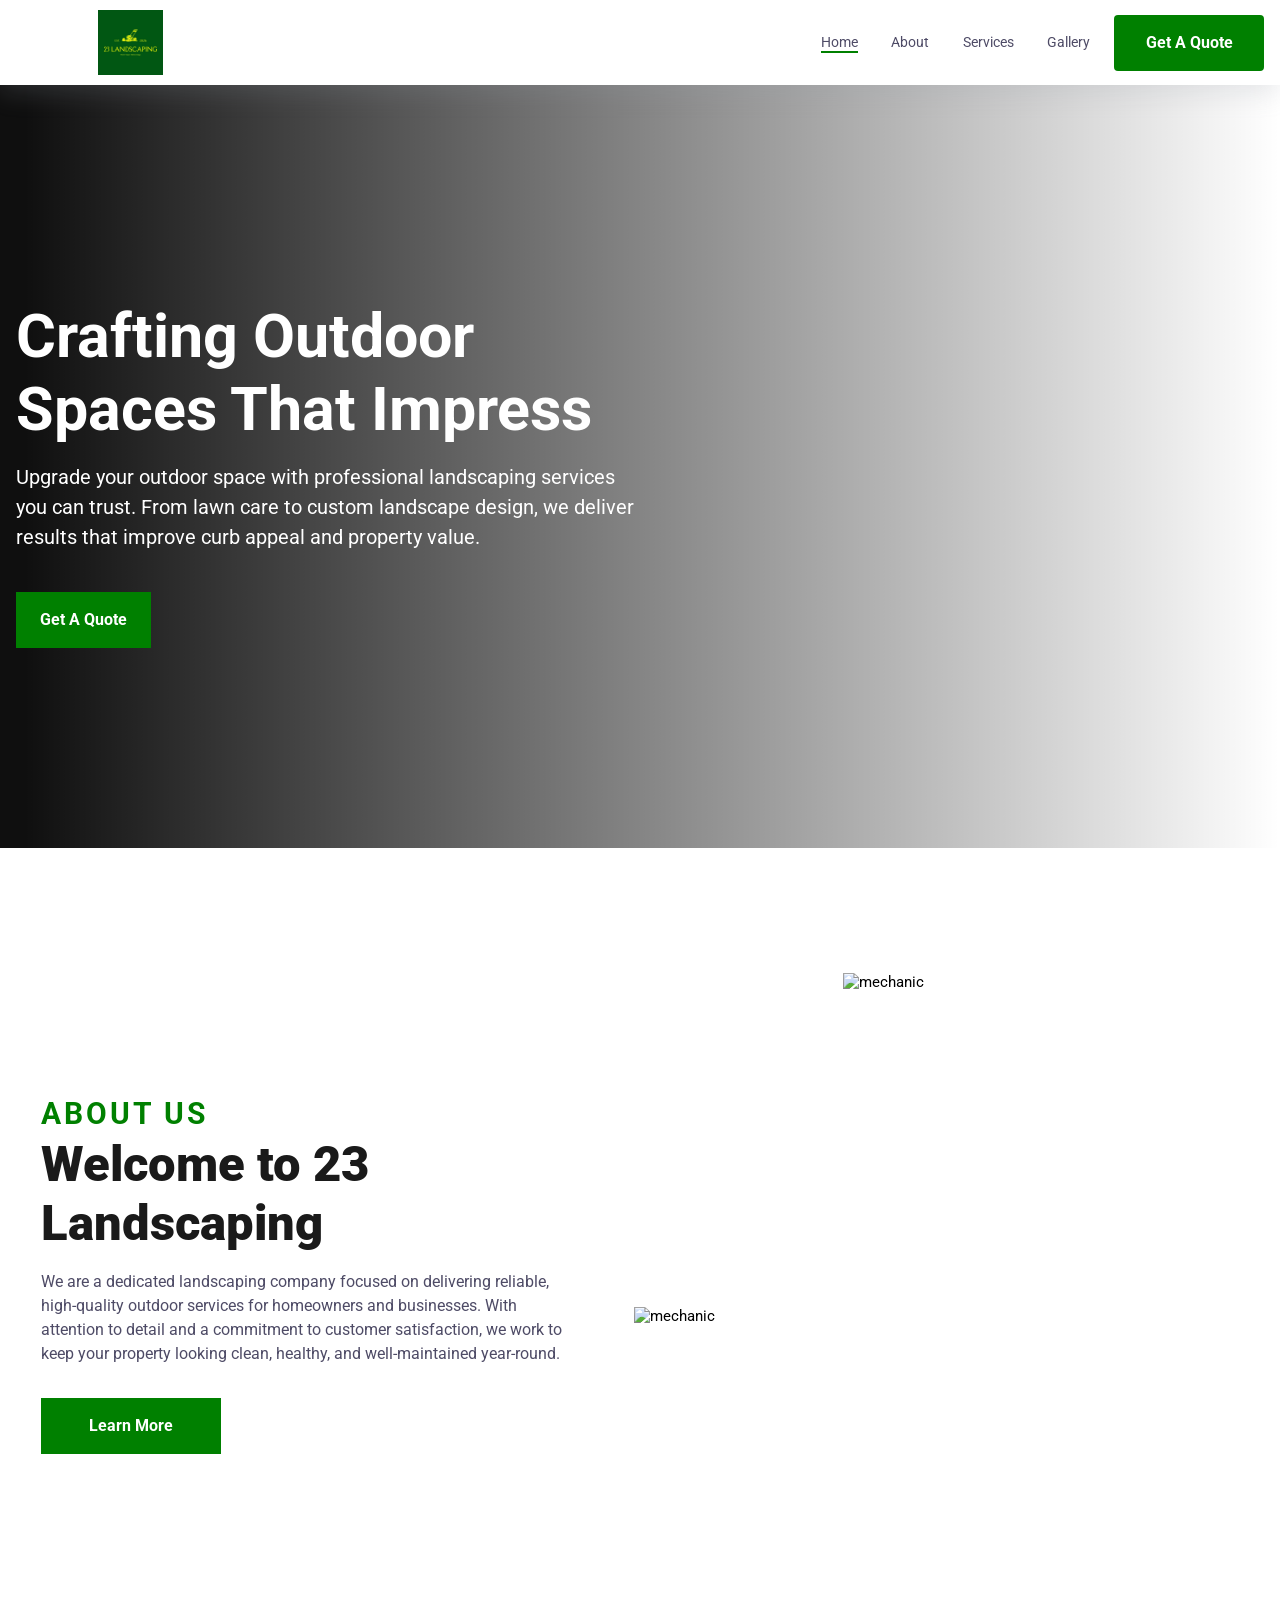
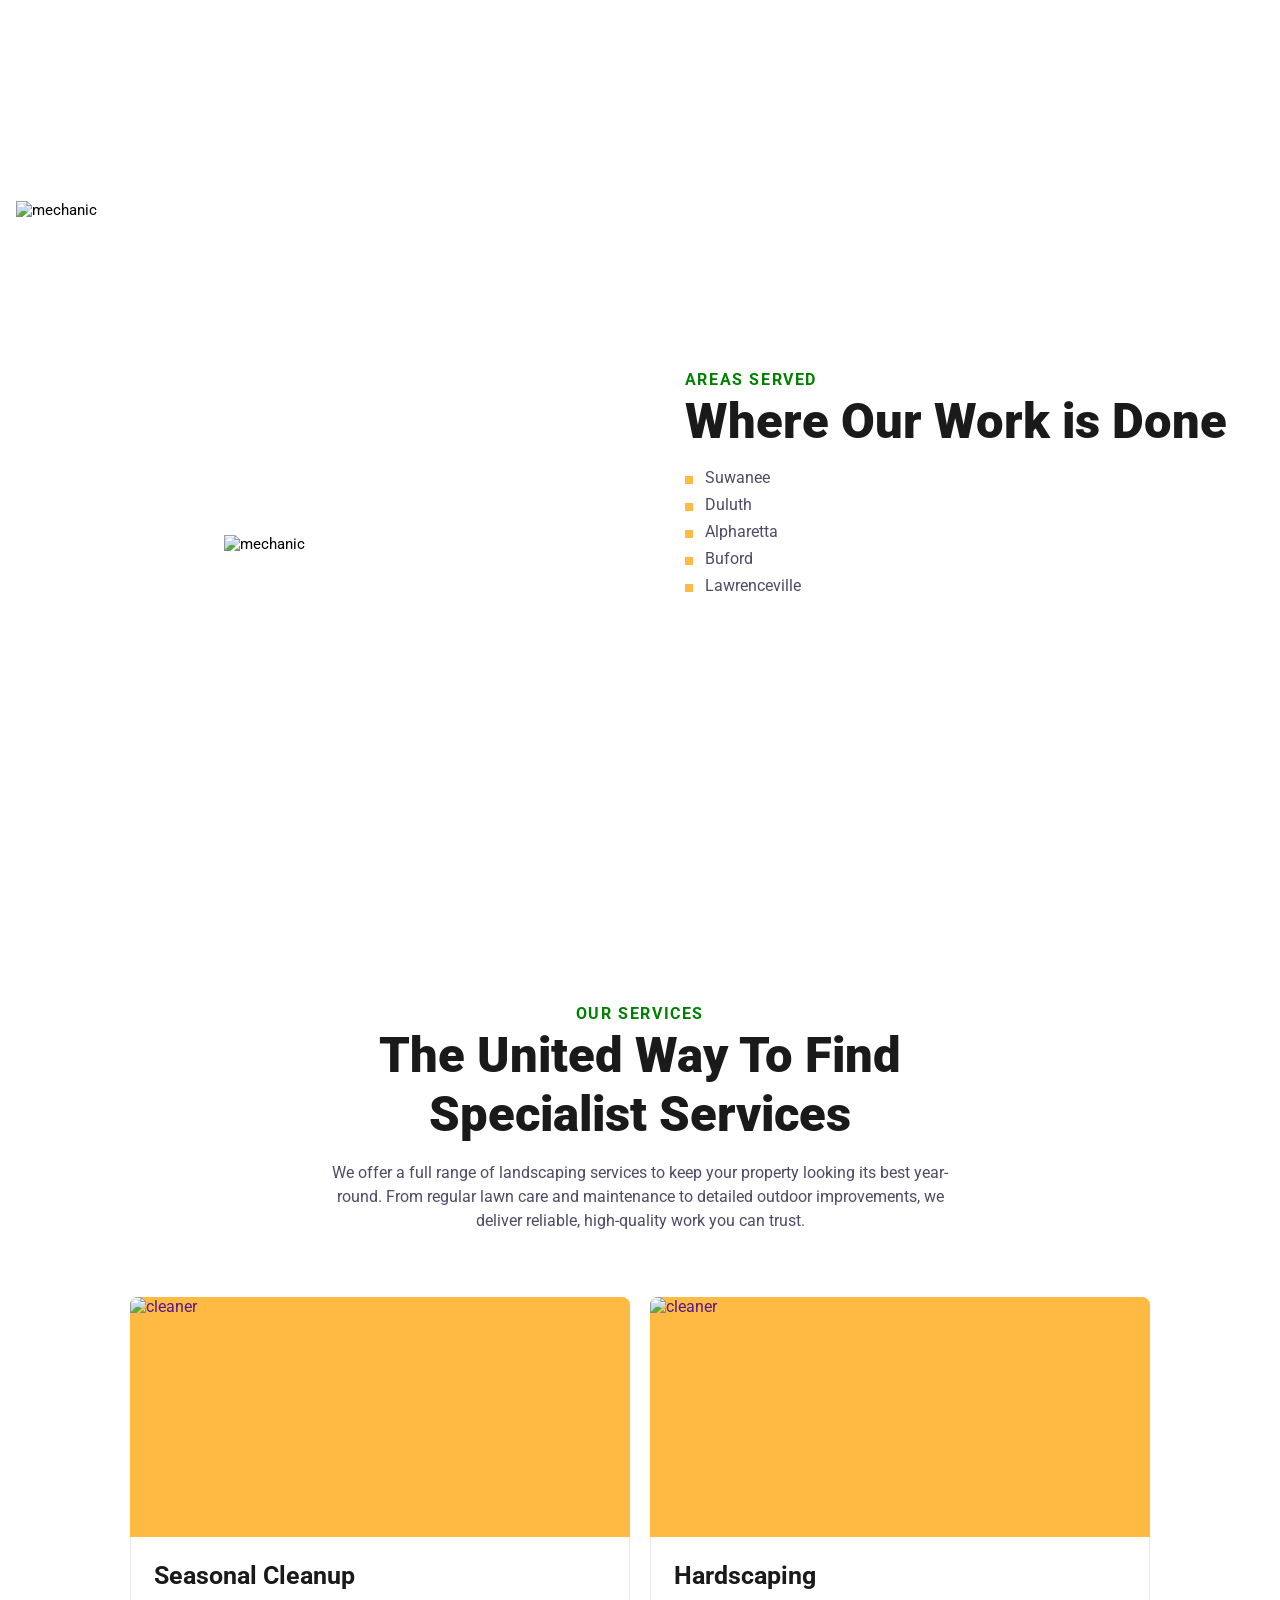
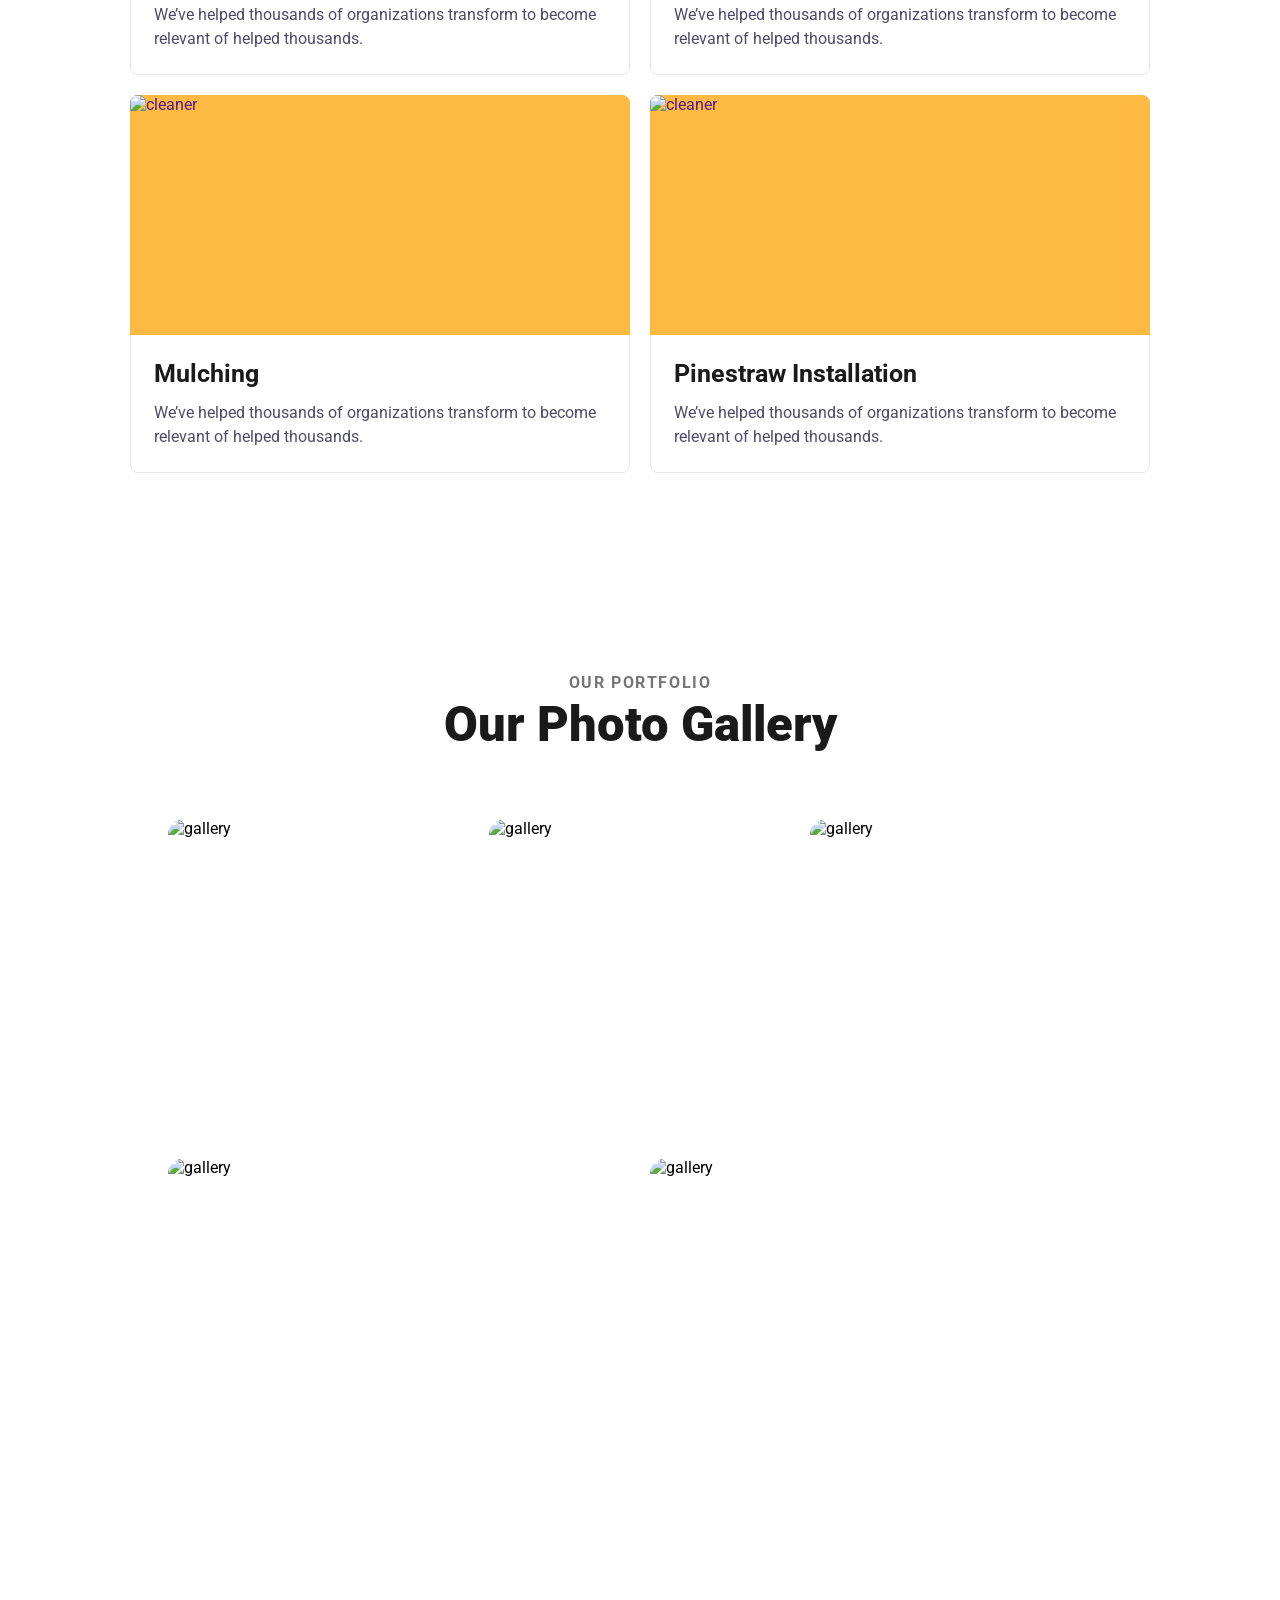
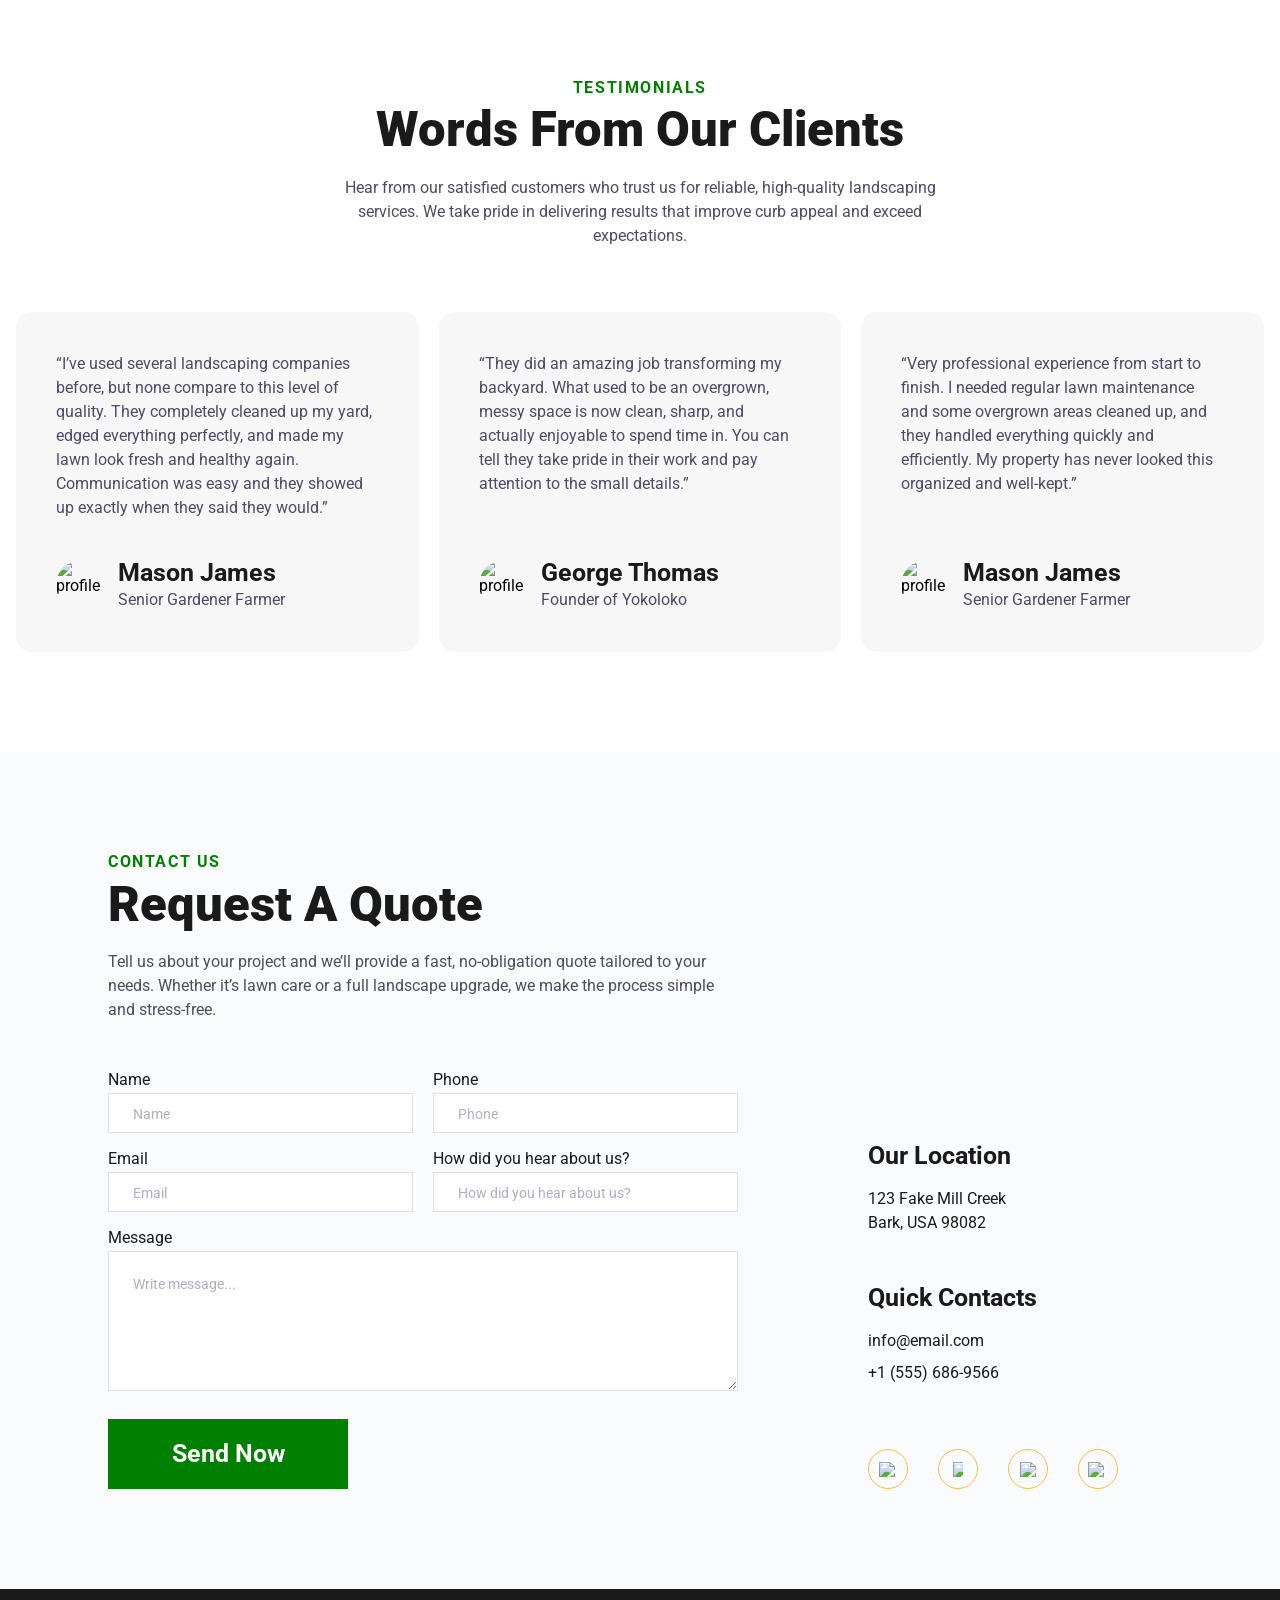
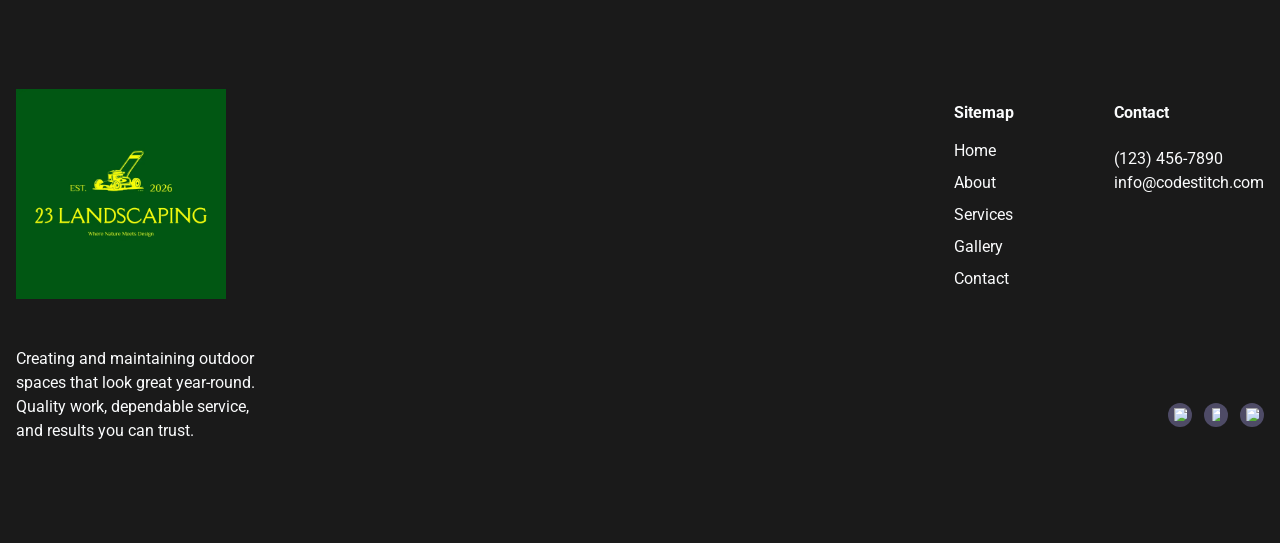
==== commit 2728154a: "Add files via upload" ====
--- a/index.html
+++ b/index.html
@@ -16,7 +16,7 @@
     <div class="cs-container">
         <!--Nav Logo-->
         <a href="" class="cs-logo" aria-label="back to home">
-            <img src="https://csimg.nyc3.cdn.digitaloceanspaces.com/Icons%2Flogo-black.svg" alt="logo" width="210" height="29" aria-hidden="true" decoding="async">
+            <img src="logo.webp" alt="logo" width="210" height="29" aria-hidden="true" decoding="async">
         </a>
         <!--Navigation List-->
         <nav class="cs-nav" role="navigation">
@@ -433,7 +433,7 @@
         <!-- Logo Group -->
         <div class="cs-logo-group">
             <a aria-label="go back to home" class="cs-logo" href="">
-                <img class="cs-logo-img light" aria-hidden="true" loading="lazy" decoding="async" src="https://csimg.nyc3.digitaloceanspaces.com/Footer/logo-light.svg" alt="logo" width="240" height="32">
+                <img class="cs-logo-img light" aria-hidden="true" loading="lazy" decoding="async" src="logo.webp" alt="logo" width="240" height="32">
             </a>
             <p class="cs-text">
                 Creating and maintaining outdoor spaces that look great year-round. Quality work, dependable service, and results you can trust.
